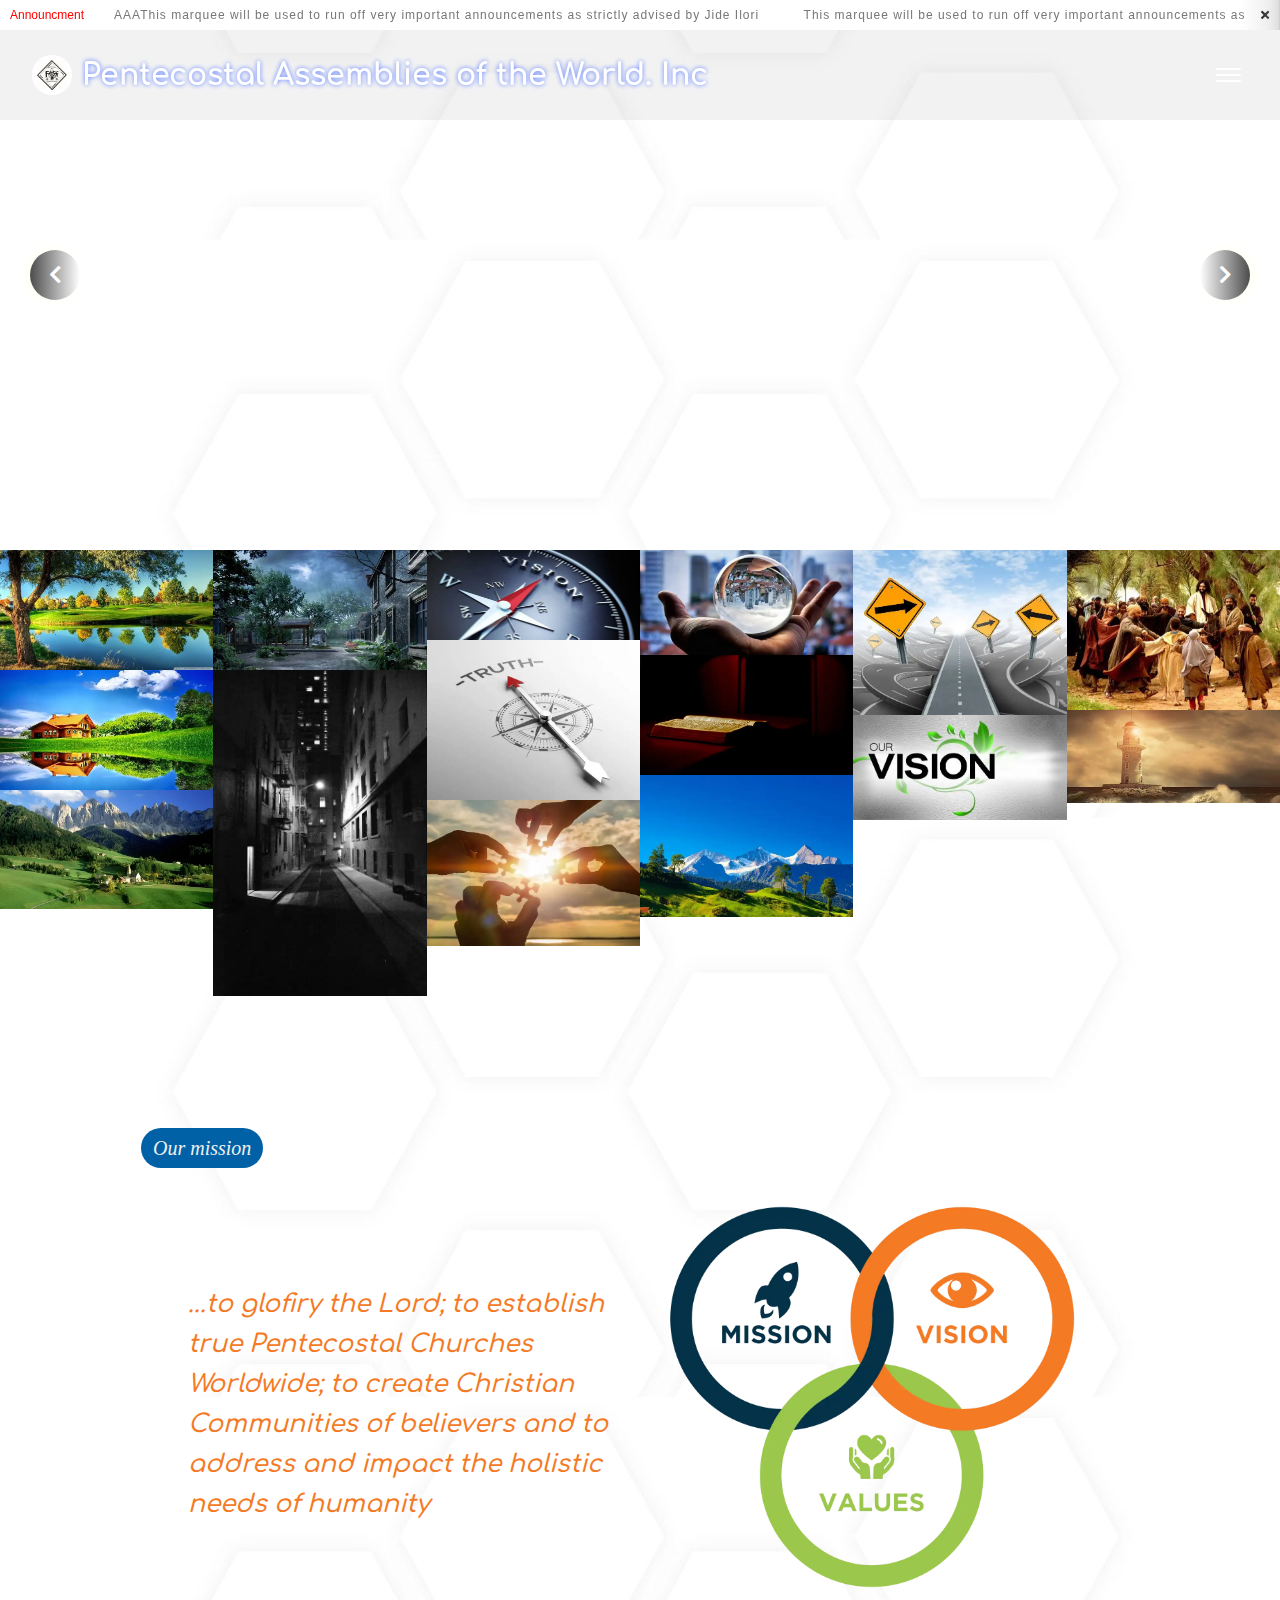
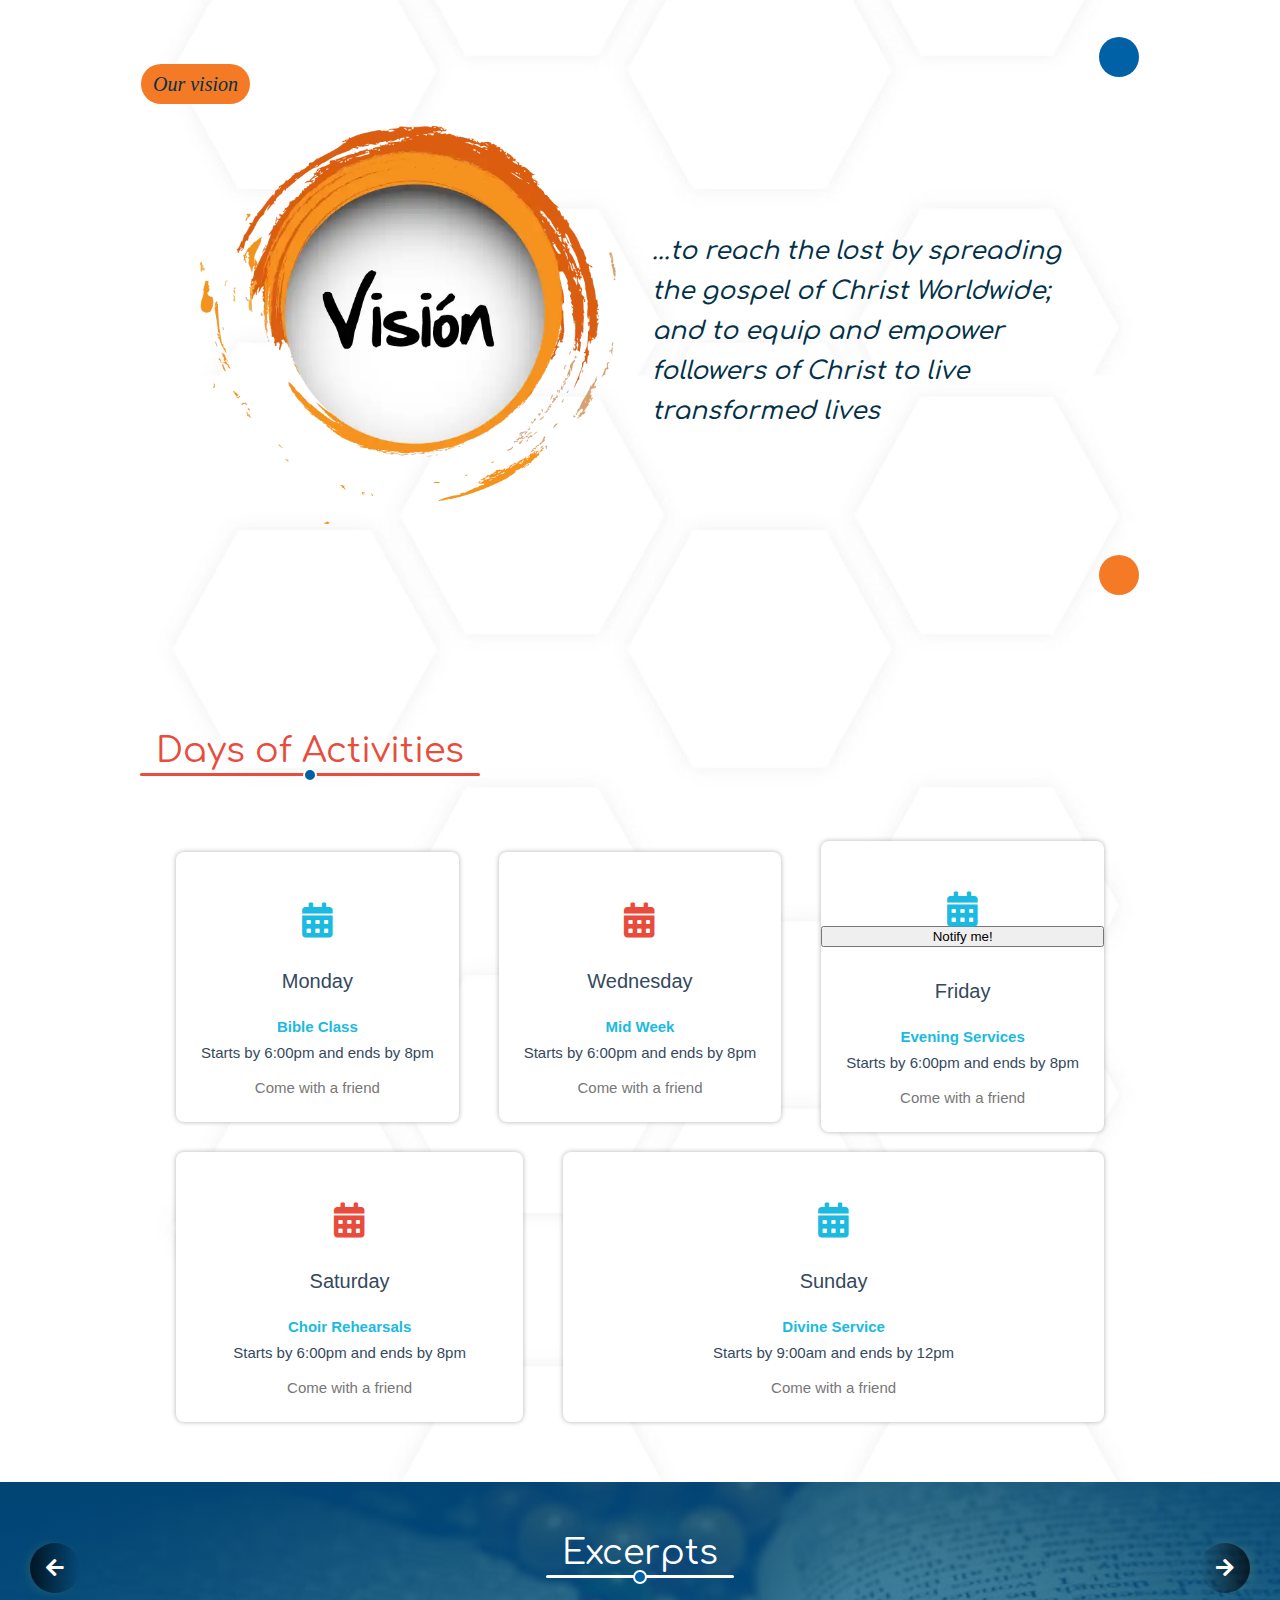
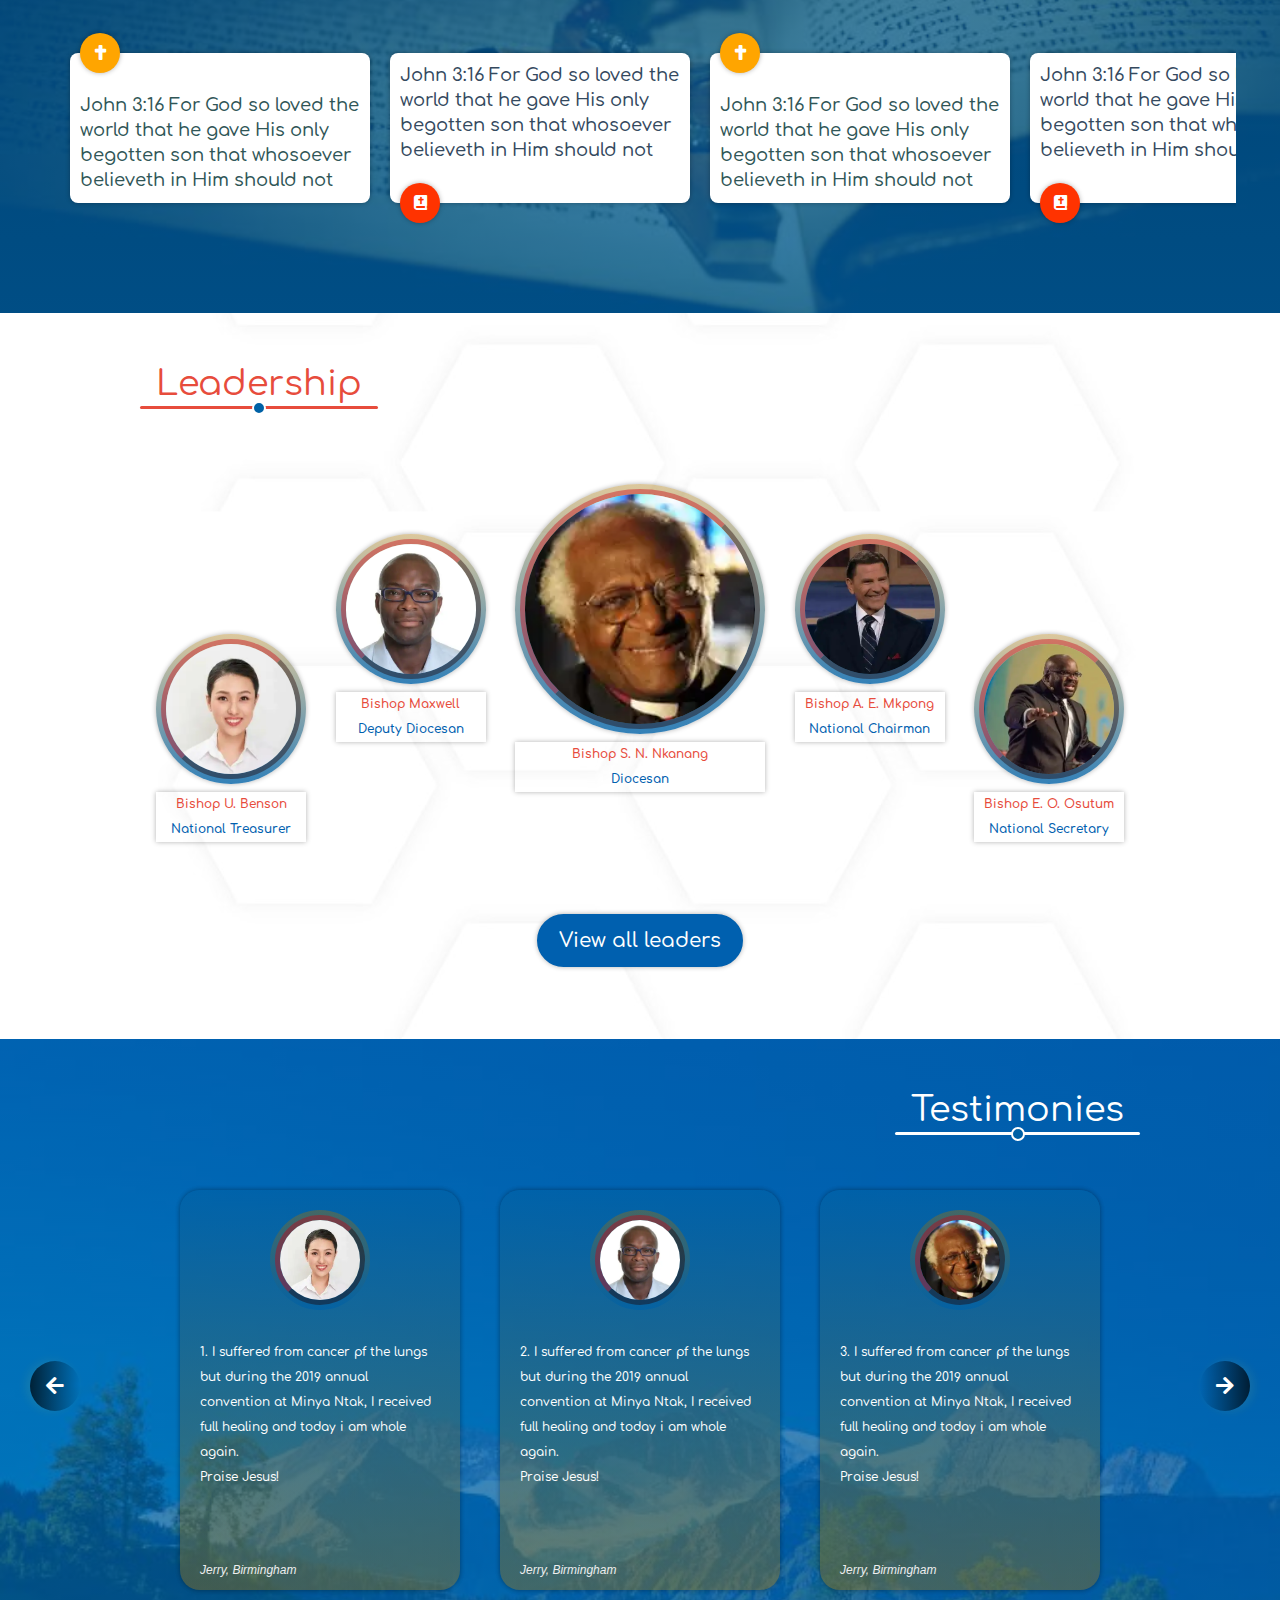
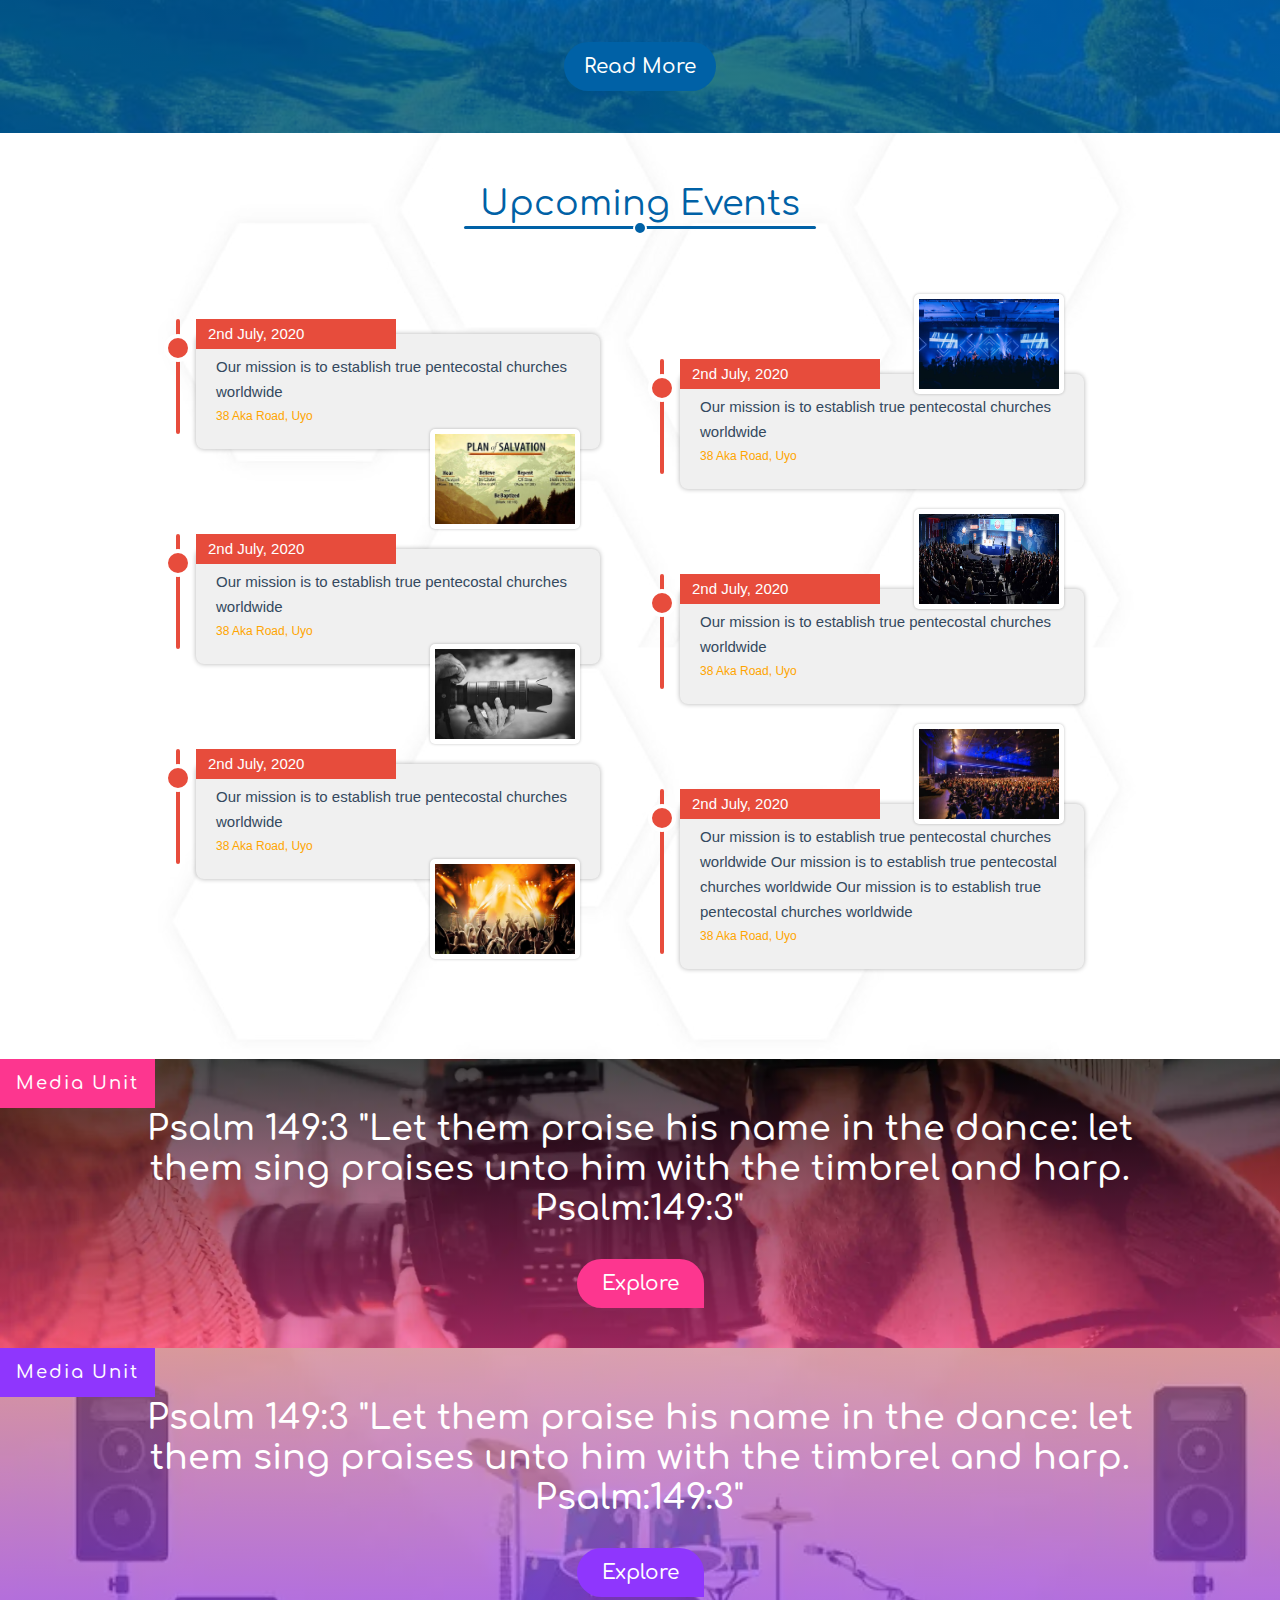
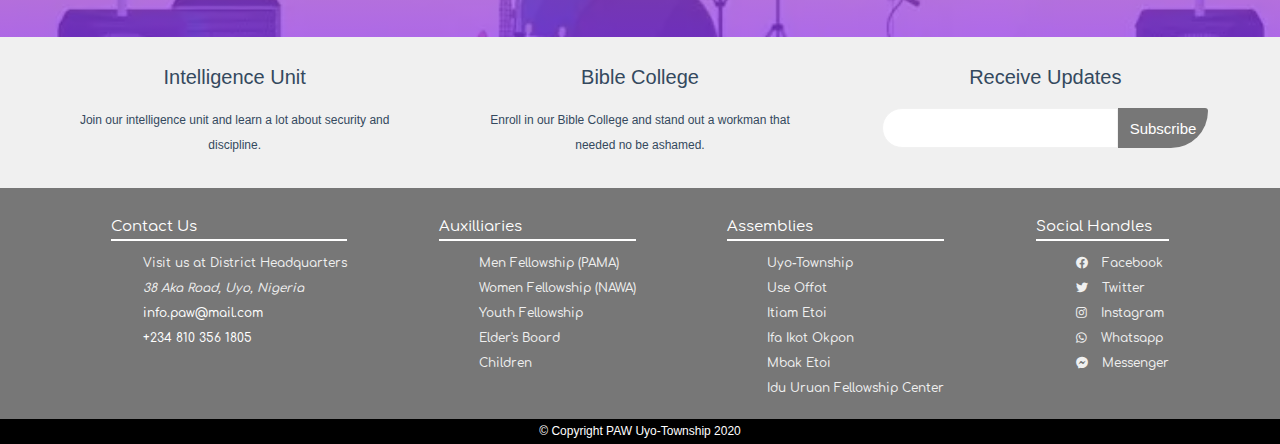
==== index.html @ 6a493ada "Updates" ====
<!Doctype HTML>
<Html Lang="En">
	
	<!--Head Begins-->
	<Head>
		
		<!-- Meta -->
		<meta name="theme-color" content="#fff">
		<meta http-equiv="content-type" content="text/html; charset=UTF-8">
		<meta name="viewport" content="width=device-width, initial-scale=1.0">
		<meta property="og:description" name="description" content="PAW">
		<meta property="og:author" name="author" content="Aston Gemmy O'naire">
		<meta property="og:keywords" name="keywords" content=""/>
		<meta property="og:image" name="image" content="/Images/Thumbnails/Thumbnail.webp"/>
		<title> Home | PAW </title>
		<!-- Meta Ends -->
		
		<!-- Core CSS -->
		<link rel="stylesheet" type="text/css" href="Css/PAW.css">
		<link rel="preload" as="style" type="text/css" href="Css/all.css" onload="this.rel='stylesheet'" crossorigin>
		<link rel="preload" as="style" type="text/css" href="Css/fonts.css" onload="this.rel='stylesheet'" crossorigin>
		<link rel="preload" as="style" type="text/css" href="Css/PAW_responsive.css" onload="this.rel='stylesheet'" crossorigin>
		<link rel="preload" as="style" type="text/css" href="Css/PAW_color.css" onload="this.rel='stylesheet'" crossorigin>
		<link rel="preload" as="style" type="text/css" href="Css/animate.css" onload="this.rel='stylesheet'" crossorigin>
		<link rel="preload" as="style" type="text/css" href="Css/hamburgers.css" onload="this.rel='stylesheet'" crossorigin>
		<!-- Core CSS Ends -->
		
		<!-- Core JS files -->
		<link rel="preload" as="script" type="text/javascript" href="Js/PAW.js">
		<!-- Core JS files Ends -->
		
		<!-- Site Icon -->
		<link rel="shortcut icon" href="Images/Favicon/PAW.webp">
		<!-- Site Icon Ends -->
		
		<!-- Manifest File -->
		<link rel="manifest" href="manifest.json">
		<!-- Manifest File Ends -->
		
		<!-- Apple Touch Icon -->
		<link rel="apple-touch-icon" href="/Images/Thumbnails/Thumbnail.webp">
		<!-- Apple Touch Icon Ends -->
		    
	</Head>
	<!--Head Ends-->
	
	<!-- Body -->
	<body>

		<div id="overlay"></div>

	    <div id="scroll-to-top">
	        <i class="fa fa-arrow-up"></i>
	    </div>
		
		<!--News Slide Ends-->
		<div class="marquee">
			<div class="marquee-header">Announcment</div>
			<div class="marquee-content" id="marqee">
				<p>
					<span>AAAThis marquee will be used to run off very important announcements as strictly advised by Jide Ilori</span>
					<span>This marquee will be used to run off very important announcements as strictly advised by Jide Ilori</span>
					<span>marquee will be used to run off very important announcements as strictly advised by Jide IloriQQQ</span>
				</p>
			</div>
			<div class="marquee-close-btn"><i class="fa fa-times"></i></div>
		</div>
		
		<div class="header" id="header">
		
			<div class="header-brand" id="header-brand">
				
				<div class="brand-logo">
					<img src="Images/Logo/PAW.webp" class="" width="100%" height="" alt="Brand Logo">
				</div>
				
				<div class="brand-name" id="brand-name">
					Pentecostal Assemblies of the World. Inc					
				</div>
				
				<div class="hamburger-menu">
					<button class="hamburger hamburger--emphatic" aria-label="Hamburger Button" type="button">
						<span class="hamburger-box">
						  <span class="hamburger-inner"></span>
						</span>
					</button> 
				</div>			
				
			</div>

			<div class="slide-menu" id="slide-menu">
				<a href="admin_portal.html">Login</a>
				<a href="about.html">About</a>
				<a href="contact.html">Contact</a>
				<a href="donate.html">Donate</a>
				<a href="support.html">Support</a>
				<a href="feedback.html">Feedback</a>
				<a href="auxilliaries.html">Auxilliaries</a>
			</div>
			
		</div>
		
		<div class="main">
		
			<div id="slide-cover">
				
				<div id="slideshow-container"></div>
				
				<!--Dots Begins-->
				<div id="slide-item-cover" class="slide-item-cover text-align-center"></div>
				<!--Dots Ends-->
				
				<div id="slide-item-navigator-left">
					<i class="fa fa-chevron-left"></i>
				</div>
				
				<div id="slide-item-navigator-right">
					<i class="fa fa-chevron-right"></i>
				</div>
				
			</div>
			
			<div class="photo-gallery">
				<img src="Images/Gallery/Gallery 1.webp" width="100%" height="100%" alt="gallery 1">
				<img src="Images/Gallery/Gallery 2.webp" width="100%" height="100%" alt="gallery 2">
				<img src="Images/Gallery/Gallery 3.webp" width="100%" height="100%" alt="gallery 3">
				<img src="Images/Gallery/Gallery 4.webp" width="100%" height="100%" alt="gallery 4">
				<img src="Images/Gallery/Gallery 5.webp" width="100%" height="100%" alt="gallery 5">
				<img src="Images/Gallery/Gallery 6.webp" width="100%" height="100%" alt="gallery 6">
				<img src="Images/Gallery/Gallery 7.webp" width="100%" height="100%" alt="gallery 7">
				<img src="Images/Gallery/Gallery 8.webp" width="100%" height="100%" alt="gallery 8">
				<img src="Images/Gallery/Gallery 9.webp" width="100%" height="100%" alt="gallery 9">
				<img src="Images/Gallery/Gallery 10.webp" width="100%" height="100%" alt="gallery 10">
				<img src="Images/Gallery/Gallery 11.webp" width="100%" height="100%" alt="gallery 11">
				<img src="Images/Gallery/Gallery 12.webp" width="100%" height="100%" alt="gallery 12">
				<img src="Images/Gallery/Gallery 13.webp" width="100%" height="100%" alt="gallery 13">
				<img src="Images/Gallery/Gallery 14.webp" width="100%" height="100%" alt="gallery 14">
				<img src="Images/Gallery/Gallery 15.webp" width="100%" height="100%" alt="gallery 15">
			</div>
			
			<div class="mission-vision-statement">
				
				<div class="mission-vision-container">
					<div class="mission-statement">
						<div class="">
							...to glofiry the Lord; to establish true Pentecostal Churches Worldwide; to create
							Christian Communities of believers and to address and impact the holistic needs of humanity
						</div>
						<div class="">
							<img src="Images/Assets/Mission & Vision/Mission.webp" class="" width="100%" height="" alt="Mision Statement">
						</div>
					</div>
					<div class="vision-statement">
						<div class="">
							<img src="Images/Assets/Mission & Vision/Vision.webp" class="" width="100%" height="" alt="Vision Statement">
						</div>
						<div class="">
							...to reach the lost by spreading the gospel of Christ Worldwide; and to equip and empower 
							followers of Christ to live transformed lives
						</div>						
					</div>
				</div>
				
			</div>
			
			<div class="days-of-activities">
				
				<div class="main-caption-cover main-caption-left">
					<h1 class="main-caption">
						Days of Activities
					</h1>
				</div>
		
				<div class="days-of-activities-section">
					
					<div class="days-of-activities-container">
						
						<div class="day-and-activity">
							<div class="day-icon">
								<i class="fa fa-calendar-alt"></i>
							</div>							
							<div class="programme">
								<div class="day">Monday</div>
								<div class="programme-title text-bold">
									Bible Class
								</div> 
								<div class="programme-description">
									Starts by 6:00pm and ends by 8pm
								</div> 
								<div class="programme-footnote">
									Come with a friend
								</div>
							</div>
						</div>
										
						<div class="day-and-activity">
							<div class="day-icon">
								<i class="fa fa-calendar-alt"></i>
							</div>							
							<div class="programme">
								<div class="day">Wednesday</div>
								<div class="programme-title text-bold">
									Mid Week
								</div> 
								<div class="programme-description">
									Starts by 6:00pm and ends by 8pm
								</div> 
								<div class="programme-footnote">
									Come with a friend
								</div>
							</div>
						</div>

						<div class="day-and-activity">
							<div class="day-icon">
								<i class="fa fa-calendar-alt"></i>
							</div><button id="notificationTrigger">Notify me!</button>				
							<div class="programme">
								<div class="day">Friday</div>
								<div class="programme-title text-bold">
									Evening Services
								</div> 
								<div class="programme-description">
									Starts by 6:00pm and ends by 8pm
								</div> 
								<div class="programme-footnote">
									Come with a friend
								</div>
							</div>
						</div>
										
						<div class="day-and-activity">
							<div class="day-icon">
								<i class="fa fa-calendar-alt"></i>
							</div>							
							<div class="programme">
								<div class="day">Saturday</div>
								<div class="programme-title text-bold">
									Choir Rehearsals
								</div> 
								<div class="programme-description">
									Starts by 6:00pm and ends by 8pm
								</div> 
								<div class="programme-footnote">
									Come with a friend
								</div>
							</div>
						</div>
										
						<div class="day-and-activity">
							<div class="day-icon">
								<i class="fa fa-calendar-alt"></i>
							</div>							
							<div class="programme">
								<div class="day">Sunday</div>
								<div class="programme-title text-bold">
									Divine Service
								</div> 
								<div class="programme-description">
									Starts by 9:00am and ends by 12pm
								</div> 
								<div class="programme-footnote">
									Come with a friend
								</div>
							</div>
						</div>
												
					</div>
					
				</div>
		
			</div>
			
			<div class="excerpts" id="excerpts">
			
				<div class="main-caption-cover main-caption-center">
					<h1 class="main-caption">
						Excerpts
					</h1>
				</div>
				
				<div id="excerpts-left">
					<i class="fa fa-arrow-left"></i>
				</div>
				
				<div id="excerpts-right">
					<i class="fa fa-arrow-right"></i>
				</div>
				
				<div class="excerpts-slide" id="excerpts-slide">
					
					<div class="each">
						<div class="content">
							John 3:16 For God so loved the world that he gave His only begotten son that
							whosoever believeth in Him should not perish but have everlasting life.John 3:16 For God so loved the world that he gave His only begotten son that
							whosoever believeth in Him should not perish but have everlasting life.John 3:16 For God so loved the world that he gave His only begotten son that
							whosoever believeth in Him should not perish but have everlasting life.John 3:16 For God so loved the world that he gave His only begotten son that
							whosoever believeth in Him should not perish but have everlasting life.
						</div>
					</div>
					
					<div class="each">
						<div class="content">
							John 3:16 For God so loved the world that he gave His only begotten son that
							whosoever believeth in Him should not perish but have everlasting life.John 3:16 For God so loved the world that he gave His only begotten son that
							whosoever believeth in Him should not perish but have everlasting life.John 3:16 For God so loved the world that he gave His only begotten son that
							whosoever believeth in Him should not perish but have everlasting life.John 3:16 For God so loved the world that he gave His only begotten son that
							whosoever believeth in Him should not perish but have everlasting life.
						</div>
					</div>
					
					<div class="each">
						<div class="content">
							John 3:16 For God so loved the world that he gave His only begotten son that
							whosoever believeth in Him should not perish but have everlasting life.John 3:16 For God so loved the world that he gave His only begotten son that
							whosoever believeth in Him should not perish but have everlasting life.John 3:16 For God so loved the world that he gave His only begotten son that
							whosoever believeth in Him should not perish but have everlasting life.John 3:16 For God so loved the world that he gave His only begotten son that
							whosoever believeth in Him should not perish but have everlasting life.
						</div>
					</div>
					
					<div class="each">
						<div class="content">
							John 3:16 For God so loved the world that he gave His only begotten son that
							whosoever believeth in Him should not perish but have everlasting life.John 3:16 For God so loved the world that he gave His only begotten son that
							whosoever believeth in Him should not perish but have everlasting life.John 3:16 For God so loved the world that he gave His only begotten son that
							whosoever believeth in Him should not perish but have everlasting life.John 3:16 For God so loved the world that he gave His only begotten son that
							whosoever believeth in Him should not perish but have everlasting life.
						</div>
					</div>
					
					<div class="each">
						<div class="content">
							John 3:16 For God so loved the world that he gave His only begotten son that
							whosoever believeth in Him should not perish but have everlasting life.John 3:16 For God so loved the world that he gave His only begotten son that
							whosoever believeth in Him should not perish but have everlasting life.John 3:16 For God so loved the world that he gave His only begotten son that
							whosoever believeth in Him should not perish but have everlasting life.John 3:16 For God so loved the world that he gave His only begotten son that
							whosoever believeth in Him should not perish but have everlasting life.
						</div>
					</div>
					
					<div class="each">
						<div class="content">
							John 3:16 For God so loved the world that he gave His only begotten son that
							whosoever believeth in Him should not perish but have everlasting life.John 3:16 For God so loved the world that he gave His only begotten son that
							whosoever believeth in Him should not perish but have everlasting life.John 3:16 For God so loved the world that he gave His only begotten son that
							whosoever believeth in Him should not perish but have everlasting life.John 3:16 For God so loved the world that he gave His only begotten son that
							whosoever believeth in Him should not perish but have everlasting life.
						</div>
					</div>
					
					<div class="each">
						<div class="content">
							John 3:16 For God so loved the world that he gave His only begotten son that
							whosoever believeth in Him should not perish but have everlasting life.John 3:16 For God so loved the world that he gave His only begotten son that
							whosoever believeth in Him should not perish but have everlasting life.John 3:16 For God so loved the world that he gave His only begotten son that
							whosoever believeth in Him should not perish but have everlasting life.John 3:16 For God so loved the world that he gave His only begotten son that
							whosoever believeth in Him should not perish but have everlasting life.
						</div>
					</div>
					
					<div class="each">
						<div class="content">
							John 3:16 For God so loved the world that he gave His only begotten son that
							whosoever believeth in Him should not perish but have everlasting life.John 3:16 For God so loved the world that he gave His only begotten son that
							whosoever believeth in Him should not perish but have everlasting life.John 3:16 For God so loved the world that he gave His only begotten son that
							whosoever believeth in Him should not perish but have everlasting life.John 3:16 For God so loved the world that he gave His only begotten son that
							whosoever believeth in Him should not perish but have everlasting life.
						</div>
					</div>
					
					<div class="each">
						<div class="content">
							John 3:16 For God so loved the world that he gave His only begotten son that
							whosoever believeth in Him should not perish but have everlasting life.John 3:16 For God so loved the world that he gave His only begotten son that
							whosoever believeth in Him should not perish but have everlasting life.John 3:16 For God so loved the world that he gave His only begotten son that
							whosoever believeth in Him should not perish but have everlasting life.John 3:16 For God so loved the world that he gave His only begotten son that
							whosoever believeth in Him should not perish but have everlasting life.
						</div>
					</div>
					
					
				</div>
				
			</div>
			
			<div class="leadership">
				
				<div class="main-caption-cover main-caption-left">
					<h1 class="main-caption">
						Leadership
					</h1>
				</div>
				
				<div class="leadership-container">
					
					<div class="leader">
						<div class="leader-image">
							<img src="Images/Leaders/Leader 1.webp" width="100%" height="" alt="Bishop Benson">
						</div>
						<div class="leader-name-tag">
							Bishop U. Benson
							<div class="leader-name-office">
								National Treasurer
							</div>
						</div>
					</div>
					<div class="leader">
						<div class="leader-image">
							<img src="Images/Leaders/Leader 2.webp" width="100%" height="" alt="Bishop Maxwell">
						</div>
						<div class="leader-name-tag">
							Bishop Maxwell 
							<div class="leader-name-office">
								Deputy Diocesan
							</div>
						</div>
					</div>
					<div class="leader">
						<div class="leader-image">
							<img src="Images/Leaders/Leader 3.webp" width="100%" height="" alt="Bisohp Nkanang">
						</div>
						<div class="leader-name-tag">
							Bishop S. N. Nkanang
							<div class="leader-name-office">
								Diocesan
							</div>
						</div>
					</div>
					<div class="leader">
						<div class="leader-image">
							<img src="Images/Leaders/Leader 4.webp" width="100%" height="" alt="Bishop Mkpong">
						</div>
						<div class="leader-name-tag">
							Bishop A. E. Mkpong
							<div class="leader-name-office">
								National Chairman
							</div>
						</div>
					</div>
					<div class="leader">
						<div class="leader-image">
							<img src="Images/Leaders/Leader 5.webp" width="100%" height="" alt="Bishop Osutum">
						</div>
						<div class="leader-name-tag">
							Bishop E. O. Osutum
							<div class="leader-name-office">
								National Secretary
							</div>
						</div>
					</div>
					
				</div>
				
				<div class="leadership-footer">
					<a href="#" class="all-leaders">View all leaders</a>
				</div>
							
			</div>
			
			<div class="testimonies" id="testimonies">
				
				<div class="main-caption-cover main-caption-right">
					<h1 class="main-caption">
						Testimonies
					</h1>
				</div>
				
				<div id="testimonies-left">
					<i class="fa fa-arrow-left"></i>
				</div>
				
				<div id="testimonies-right">
					<i class="fa fa-arrow-right"></i>
				</div>
				
				<div class="testimonies-cover" id="testimonies-cover">
					
					<div class="testimonies-container" id="testimonies-container">
						
						<div class="testimonies-image">
							<img src="Images/Leaders/Leader 1.webp" class="" width="100%" height="" alt="testimony 1">
						</div>
						
						<div class="testimonies-content">
							1. I suffered from cancer pf the lungs but during the 2019 annual 
							convention at Minya Ntak, I received full healing and today i am whole again.<br/>
							Praise Jesus!
						</div>
						
						<div class="testimonies-testifier">
							Jerry, Birmingham
						</div>
						
					</div>
					<div class="testimonies-container" id="testimonies-container">
						
						<div class="testimonies-image">
							<img src="Images/Leaders/Leader 2.webp" class="" width="100%" height="" alt="testimony 2">
						</div>
						
						<div class="testimonies-content">
							2. I suffered from cancer pf the lungs but during the 2019 annual 
							convention at Minya Ntak, I received full healing and today i am whole again.<br/>
							Praise Jesus!
						</div>
						
						<div class="testimonies-testifier">
							Jerry, Birmingham
						</div>
						
					</div>
					<div class="testimonies-container" id="testimonies-container">
						
						<div class="testimonies-image">
							<img src="Images/Leaders/Leader 3.webp" class="" width="100%" height="" alt="testimony 3">
						</div>
						
						<div class="testimonies-content">
							3. I suffered from cancer pf the lungs but during the 2019 annual 
							convention at Minya Ntak, I received full healing and today i am whole again.<br/>
							Praise Jesus!
						</div>
						
						<div class="testimonies-testifier">
							Jerry, Birmingham
						</div>
						
					</div>
					<div class="testimonies-container" id="testimonies-container">
						
						<div class="testimonies-image">
							<img src="Images/Leaders/Leader 4.webp" class="" width="100%" height="" alt="testimony 4">
						</div>
						
						<div class="testimonies-content">
							4. I suffered from cancer pf the lungs but during the 2019 annual 
							convention at Minya Ntak, I received full healing and today i am whole again.<br/>
							Praise Jesus!
						</div>
						
						<div class="testimonies-testifier">
							Jerry, Birmingham
						</div>
						
					</div>
					<div class="testimonies-container" id="testimonies-container">
						
						<div class="testimonies-image">
							<img src="Images/Leaders/Leader 5.webp" class="" width="100%" height="" alt="testimony 5">
						</div>
						
						<div class="testimonies-content">
							5. I suffered from cancer pf the lungs but during the 2019 annual 
							convention at Minya Ntak, I received full healing and today i am whole again.<br/>
							Praise Jesus!
						</div>
						
						<div class="testimonies-testifier">
							Jerry, Birmingham
						</div>
						
					</div>
					
				</div>
				
				<div class="testimonies-footer">
					<a href="#" class="read-more-btn">Read More</a>
				</div>
				
			</div>
			
			<div class="event">
				
				<div class="main-caption-cover main-caption-center">
					<h1 class="main-caption">
						Upcoming Events
					</h1>
				</div>
				
				<div class="upcoming-event">
					
					<div class="event-item">
						<div class="event-image">
							<img src="Images/Assets/Events/Event 1.jpeg" width="100%" alt="event image 1">
						</div>
						<div class="event-date">2nd July, 2020</div>
						Our mission is to establish true pentecostal churches worldwide
						<div class="event-venue">38 Aka Road, Uyo</div>
					</div>
					
					<div class="event-item">
						<div class="event-image">
							<img src="Images/Assets/Events/Event 2.jpeg" width="100%" alt="event image 2">
						</div>
						<div class="event-date">2nd July, 2020</div>
						Our mission is to establish true pentecostal churches worldwide
						<div class="event-venue">38 Aka Road, Uyo</div>
					</div>
					
					<div class="event-item">
						<div class="event-image">
							<img src="Images/Assets/Events/Event 3.jpeg" width="100%" alt="event image 3">
						</div>
						<div class="event-date">2nd July, 2020</div>
						Our mission is to establish true pentecostal churches worldwide
						<div class="event-venue">38 Aka Road, Uyo</div>
					</div>
					
					<div class="event-item">
						<div class="event-image">
							<img src="Images/Assets/Events/Event 4.jpeg" width="100%" alt="event image 4">
						</div>
						<div class="event-date">2nd July, 2020</div>
						Our mission is to establish true pentecostal churches worldwide
						<div class="event-venue">38 Aka Road, Uyo</div>
					</div>
					
					<div class="event-item">
						<div class="event-image">
							<img src="Images/Assets/Events/Event 5.jpeg" width="100%" alt="event image 5">
						</div>
						<div class="event-date">2nd July, 2020</div>
						Our mission is to establish true pentecostal churches worldwide
						<div class="event-venue">38 Aka Road, Uyo</div>
					</div>
					
					<div class="event-item">
						<div class="event-image">
							<img src="Images/Assets/Events/Event 6.jpeg" width="100%" alt="event image 6">
						</div>
						<div class="event-date">2nd July, 2020</div>
						Our mission is to establish true pentecostal churches worldwide
						Our mission is to establish true pentecostal churches worldwide
						Our mission is to establish true pentecostal churches worldwide
						<div class="event-venue">38 Aka Road, Uyo</div>
					</div>
					
				</div>
			
			</div>
			
			<div class="media">
				
				<div class="photography">
					<div class="media-intro">Psalm 149:3 "Let them praise his name in the dance: let them sing praises unto him with the timbrel and harp.
						Psalm:149:3"
					</div>
					<a href="#" class="media-btn">Explore</a>
				</div>

				<div class="sound">
					<div class="media-intro">Psalm 149:3 "Let them praise his name in the dance: let them sing praises unto him with the timbrel and harp.
						Psalm:149:3"
					</div>
					<a href="#" class="media-btn">Explore</a>
				</div>
			
			</div>
			
			
		</div>
		
		<div class="footer">
			
			<div class="footer-top-section">

				<div class="top-section-grid">
					<h3 class="top-section-header">Intelligence Unit</h3>
					<div class="top-section-content">
						Join our intelligence unit and learn a lot about security and discipline.
					</div>	
				</div>
				<div class="top-section-grid">
					<h3 class="top-section-header">Bible College</h3>
					<div class="top-section-content">
						Enroll in our Bible College and stand out a workman that needed no be ashamed.
					</div>	
				</div>
				<div class="top-section-grid">
                                        <form method="POST" name="newsletter-form" data-netlify="true">
					<label for="newsletter-input-email" class="top-section-header">Receive Updates</label>
					<div class="top-section-content">
						<input type="email" name="newsletter-email" class="newsletter-input" id="newsletter-input-email">
						<button type="submit" name="newsletter-submit-email" class="newsletter-button">Subscribe</button>
					</div>
                                        </form>
				</div>

			</div>
			
			<div class="footer-section-one">
				
				<div class="footer-container">
					<h3 class="main-caption-footer">Contact Us</h3>
					<aside class="contact">
						Visit us at District Headquarters
						<address>
						38 Aka Road, Uyo, Nigeria
						</address>
						<a href="mailto:info.paw@mail.com">info.paw@mail.com</a>
						<br/>
						<a href="tel:+2348103561805">+234 810 356 1805</a>
					</aside>	
				</div>
				
				<div class="footer-container">
					<h3 class="main-caption-footer">Auxilliaries</h3>							
					<ol class="auxilliary">
						<li class="">Men Fellowship (PAMA)</li>
						<li class="">Women Fellowship (NAWA)</li>
						<li class="">Youth Fellowship</li>
						<li class="">Elder's Board</li>
						<li class="">Children</li>
					</ol>
				</div>
				
				<div class="footer-container">
					<h3 class="main-caption-footer">Assemblies</h3>							
					<ol class="auxilliary">
						<li class="">Uyo-Township</li>
						<li class="">Use Offot</li>
						<li class="">Itiam Etoi</li>
						<li class="">Ifa Ikot Okpon</li>
						<li class="">Mbak Etoi</li>
						<li class="">Idu Uruan Fellowship Center</li>
					</ol>
				</div>
				
				<div class="footer-container">
					<h3 class="main-caption-footer">Social Handles</h3>							
					<ol class="auxilliary">
						<li class=""> <i class="fab fa-facebook"></i> Facebook</li>
						<li class=""> <i class="fab fa-twitter"></i> Twitter</li>
						<li class=""> <i class="fab fa-instagram"></i> Instagram</li>
						<li class=""> <i class="fab fa-whatsapp"></i> Whatsapp</li>
						<li class=""> <i class="fab fa-facebook-messenger"></i> Messenger</li>
					</ol>
				</div>				
				
			</div>
			
			<div class="copyright">© Copyright PAW Uyo-Township 2020</div>
			
		</div>
		
	</body>
	<!-- Body Ends -->
	
	<!-- Scripts -->
        <script type="text/javascript">
			const preload_files = document.querySelectorAll("link");			
			preload_files.forEach(file => {
				let mime_type = file.type || file.getAttribute("type");
				if (mime_type !== null) {
					if (mime_type.includes("javascript")) {
						let script_element = document.createElement('script');
						script_element.src = `${file.href}`;
						document.body.appendChild(script_element);
					}
				}
			});

			window.addEventListener('load', function () {
				
				const registerServiceWorker = () => {
					if('serviceWorker' in navigator) {
						navigator.serviceWorker
						.register('/service-worker.js')
						.then(function(registration) {
							console.log("Service Worker Registered");
							return registration;
						})
					}
				}

				registerServiceWorker();

				const notificationButton = document.getElementById('notificationTrigger');
				const title = 'Push Codelab';
				const options = {
					body: 'Yay it works.',
					icon: '/Images/PAW.png',
					badge: '/Images/PAW.png'
				};

				if (window.Notification && Notification.permission !== "granted") {
					Notification.requestPermission(function (status) {
						if (Notification.permission !== status) {
							Notification.permission = status;
						}
					});
				}

				notificationButton.addEventListener('click', function () {

					const swRegistration = await registerServiceWorker();
					if (window.Notification && Notification.permission === "granted") {
						swRegistration.showNotification(title, options);
					} else if (window.Notification && Notification.permission !== "denied") {
						Notification.requestPermission(function (status) {
							if (status === "granted") {
								swRegistration.showNotification(title, options);
							} else {
								alert("Hi for chrome!");
							}
						});
					} else {
						alert("Hi for normal!");
					}

				});

			});

		</script>
	<!-- Scripts end -->
	
</html>
---- Css/PAW.css ----
/* O'naire Corporation.CSS 4.10 April 2018 by Aston Gemmy */
    /* Main Document */
    
	body, html {
		padding: 0px;
		margin: 0px;
		-webkit-font-smoothing: antialiased;
        -moz-osx-font-smoothing: grayscale;
		color:#34495e;
		font-size:12px;
		font-style: normal;
		font-weight:500;
		font-variant: normal;
		line-height: 25px;
		background-color:#FFFFFF;
		background:url('../Images/Background/Polygon pattern.jpg');
		font-family: "Open Sans", "Helvetica Neue", Helvetica, Arial, sans-serif;
        background-attachment: normal;
		background-position: center;
        background-size: 100%;
		width:100%;
	}

	h1,h2,h3,h4,h5,label {font-weight: normal;padding:0;margin:0;cursor: pointer;}
	
	* {
		box-sizing: border-box;
		-webkit-box-sizing:border-box;
		outline: none;
		text-shadow: none;
		text-rendering: auto;
	}
	
	a {
		text-decoration:none;
		color:rgb(0, 21, 46);
		cursor:pointer;
	}

	#overlay {
		position:fixed;
		left:0;
		right:0;
		top:0;
		bottom:0;
		width:100%;
		height:100vh;
		background: rgba(0, 0, 0, 0.9);
		display:none;
		z-index:2;
		overscroll-behavior: contain;
		-webkit-overflow-scrolling: contain;
		overflow: hidden;
	}
    
    #scroll-to-top {
        position:fixed;
        display:none;
        right:20px;
        bottom:30px;
        width:50px;
        height:50px;
        line-height:55px;
        text-align:center;
        border-radius:100px;
        z-index:1;
        background-color:#0061A6;
    }
    
    #scroll-to-top i {
        font-size:20px;
        color:#FFFFFF;
    }
	
	.marquee {
		z-index:2;
		position:fixed;
		top:0;
		left:0;
		width:100%;
		height:30px;
		display:flex;
		align-items:center;
		background-color:#fff;
		color:#777;
		white-space: nowrap;
	}

	.marquee:after, .marquee::before {
		z-index:2;
		position: absolute;
		top:0;
		width:50px;
		height:30px;
		content:"";
	}

	/* .marquee:before {
		left:0;
		background:linear-gradient(to right, #ccc, 10%, transparent 80%);
	} */
	
	.marquee:after {
		right:0;
		background:linear-gradient(to left, #ccc, 10%, transparent 80%);
	}
	
	.marquee-header {
		display:flex;
		align-items:center;
		width:auto;
		height:100%;
		padding:0px 10px;
		color:red;
		background-color:#fff;
		z-index:1;
	}

	.marquee-content {
		width:100%;
		display:flex;
		position:relative;
		letter-spacing: 1px;
	}

	.marquee-content > * {
		white-space: nowrap;
	}

	.marquee-content > * * {
		margin:auto 20px;
	}

	.marquee-close-btn {
		display:flex;
		align-items:center;
		justify-content:space-evenly;
		width:30px;
		position:absolute;
		right:0px;
		top:auto;
		height:100%;
		text-align:center;
		color:#000;
		background-color:#fff;
		cursor:pointer;
	}  
  
	.header {
		position:fixed;
		z-index:2;
		top:30px;
		left:0;
		margin:0;
		width:100%;
		padding:20px;
		background-color:rgba(0,0,0,0.05);
		/*transition:0.3s;*/
	}
	
	.header-on-scroll {
		padding:2px;
                background-color:rgba(255,255,255,1);
		-webkit-box-shadow: 0px 5px 5px 0px rgba(0, 0, 0, 0.7);
-moz-box-shadow:    0px 5px 5px 0px rgba(0, 0, 0, 0.7);
box-shadow:         0px 5px 5px 0px rgba(0, 0, 0, 0.7);
	}
	
	.header-brand {
		display:flex;
		width:100%;
		margin:0px auto;
		align-items:start;
		/*transition:.3s;*/
		text-align:center;
		padding:5px 12px;
	}
	
	.brand-logo {
		height:40px;
		width:40px;
		text-align:center;
		/*transition: all .3s;*/
		border-radius:200px;
		padding: 5px;
		overflow: hidden;
		background: white;
	}
	
	.hamburger-menu {
		height:40px;
		width:40px;
		text-align:center;
		transition: all .3s;
		overflow: hidden;
	}
	
	.brand-logo img {
		height:100%;
	}
	
	.brand-name {
		display:flex;
		align-items:center;
		width:calc(100% - 80px);
		color:#FFFFFF;
		font-family:"Comfortaa", "Helvetica Neue", Helvetica, Arial, sans-serif;
		position:relative;
		font-weight:bold;
		font-size:2.5rem;
		height:40px;
		text-align:left;
		padding:0px 10px;
		/*transition:0.3s;*/
		text-shadow:0px 0px 5px #5476FF;
	}
	
	.brand-name-on-scroll {
		color:#394263;
		font-size:1rem;
		text-shadow:0px 0px 0px #5476FF;
	}
    
	.brand-subtitle {
		width:100%;
		height:auto;
		font-size:18px;
		position:relative;
	}
	
	.brand-motto {
		width:100%;
		font-size:15px;
		position:relative;
	}
	
	.brand-motto span {
		font-weight:bold;
	}

	.slide-menu {
		width:100%;
		overflow-x: hidden;
		overflow-y: overlay;
		color:white;
		/*transform:translateY(-100vh);*/
		z-index: 0;
		height:0;
		position:relative;
		overscroll-behavior: contain;
		-webkit-overflow-scrolling: contain;
		left:0;
		right:0;
		top:auto;
		/*margin-top: 10px;*/
		padding:0px 32px;
		will-change:height;
		/*transition:0.1s;*/
	}

        .slide-menu-on-scroll {background-color:white;}

	.is-active-menu {
		height:70vh;
		/*transform: translateY(0);*/
	}

        .is-inactive-menu {
		height:0;
		/*transform: translateY(-100vh);*/
	}

	.slide-menu a {text-align:center;background-color:#e74c3c;border-radius:8px;transition: all .3s 0.25s cubic-bezier(0,1,.3,1);color:white;font-size:18px;margin:10px 10px;padding:8px 12px;display:inline-block;transform:scale(0.8);}
	.slide-menu a:hover {background-color:rgb(53, 23, 23);transform:scale(0.9);}
	
	/* Slideshow container */
	#slide-cover {
		width:100%;
		height:550px;
		margin:0;
		padding:0px;
		position:relative;
	}

	#slideshow-container {
		width:100%;
		position: relative;
		margin:0 auto;
		height:100%;
		padding:0px;
		display:flex;
		flex-wrap:nowrap;
		overflow-x:auto;
		overflow-y:hidden;
		scroll-snap-type: x mandatory;
	}

	.slides {
		min-width:100%;
		height:100%;
		scroll-snap-align:start;
	}
	
	.slides img {
		width:100%;
		height:100%;
		filter:brightness(50%);
	}

	/* Caption text */
	.slide-text {
		color:white;
		letter-spacing:1px;
		word-wrap:wrap;
		vertical-align:middle!important;
		height:100%;
		width:100%;
		text-align: center;
		font-weight:bold;
		background-color:rgba(0,0,0,0.7);
	}
	
	.slide-title-positioning {
		top:40%;
		width:100%;
		position:absolute;
	}
	
	.slide-font-title {
		transform:translateY(-2.5em) rotateZ(-5deg);
		opacity:0;
		font-size: 4.25rem;
		font-family:'Comfortaa', sans-serif;
		will-change:transform, opacity;
		transition:transform 2s 0.25s cubic-bezier(0,1,.3,1),
			opacity .3s 0.25s ease-out;
	}
	
	.slide-font-subtitle {
		font-size: 1.5rem;
		font-family:'Comfortaa', sans-serif;
		margin:0px auto;
		width:70%;
		line-height:30px;
		transform:translateY(2.5em);
		opacity:0;
		will-change:transform, opacity;
		transition:transform 2s 0.25s cubic-bezier(0,1,.3,1),
			opacity .3s 0.25s ease-out
		;
	}
	
	.is-visible {
		transform:translateZ(-2px);
		opacity:1;
	}
	
	/* Number text (1/3 etc) */
	.slide-number-text {
		color: white;
		font-size: 15px;
		padding: 8px 12px;
		position: absolute;
		top: 0;		
		background-color:rgba(0,0,0,0.7);
	}

	.slides:hover .slide-number-text, .slides:hover .slide-text {
		pointer-events: none;
	}

	/* The dots/bullets/indicators */
	.slide-item-cover {
		position:absolute;
		left:0;
		bottom:20px;
		width:100%;
		margin:0px auto;
		text-align:center;
	}

	#slide-item-navigator-left, #slide-item-navigator-right {
		position:absolute;
		top:50%;
		border-radius:100px;
		font-size:20px;
		transform:translateY(-50%);
		width:50px;
		color:#FFFFFF;
		cursor:pointer;
		height:50px;
		line-height:50px;
		text-align:center;
	}
	
	#slide-item-navigator-left {
		left:30px;
		background:linear-gradient(to right, rgba(0,0,0,0.7), transparent);
		box-shadow:-4px 0 10px rgba(255, 255, 68, 0.08);
	}
	
	#slide-item-navigator-right {
		right:30px;
		background:linear-gradient(to left, rgba(0,0,0,0.7), transparent);		
		box-shadow:4px 0 10px rgba(255, 255, 68, 0.08);
	}

	.slide-item-selector {
		height:10px;
		width:10px;
		color:white;
		padding:0px;
		margin:0px 2px;
		border:2px solid rgb(255, 255, 255);
		background-color:transparent;
		border-radius:50% ;
		display: inline-block;
		transition: background-color 0.6s ease;
	}

	.slide-item-selector-active {
		background-color:rgb(255, 255, 255);
	}

	.responsiveImage {
		width:100%;
		height:100%;
	}
	
	.photo-gallery {
		line-height:0;
		-webkit-column-count:6;
		-webkit-column-gap:0px;
		-moz-column-count:6;
		-moz-column-gap:0px;
		column-count:6;
		column-gap:0px;
		padding:0px 0px 50px 0px;
	}
	
	.photo-gallery img {
		width:100%!important;
		height:auto!important;
	}
	
	.mission-vision-statement {
		background-attachment: normal;
		background-position: center;
        background-size: 100%;
		width:100%;
		position:relative;
		margin:0px auto;
	}
	
	.mission-vision-container {
		width:1000px;
		position:relative;
		padding:80px 16px;
		height:auto;
		margin:0px auto;
	}
	
	.mission-statement {
		display:flex;
		justify-content:space-evenly;
		align-items: center;
		border-radius:8px;
		border:0px solid #1BBAE1;
		position:relative;
		margin:20px 0px;
		height:auto;
		font-size:25px;
		line-height:40px;
		font-style:italic;
		font-family:"Comfortaa",sans-serif;
		padding:20px 20px;
		color:#F47A25;
	}
	
	.mission-statement div, .vision-statement div {width:50%;height:100%;padding: 12px; }
	.mission-statement div img, .vision-statement div img {width:100%;height:100%;padding: 12px; }
	
	.vision-statement {
		display:flex;
		justify-content:space-evenly;
		align-items: center;
		padding: 12px; 
		border-radius:8px;
		border:0px solid #1BBAE1;
		position:relative;
		margin:20px 0px;
		font-size:25px;
		height:auto;
		line-height:40px;
		font-style:italic;
		font-family:"Comfortaa",sans-serif;
		padding:20px 20px;
		color:#033148;
	}
	
	.mission-statement:before {
		position:absolute;
		top:-18px;
		left:-15px;
		width:auto;
		height:40px;
		line-height:40px;
		content:'Our mission';
		color:#F0F0F0;
		padding:0px 12px;
		font-size:20px;
		text-align:center;
		font-family:calligraphy;
		background-color:#0061A6;
		border-radius:50px;
	}
	
	.vision-statement:before {
		position:absolute;
		top:-18px;
		left:-15px;
		width:auto;
		height:40px;
		line-height:40px;
		padding:0px 12px;
		content:'Our vision';
		color:#033148;
		font-size:20px;
		text-align:center;
		font-family:calligraphy;
		background-color:#F47A25;
		border-radius:50px;
	}
	
	.mission-statement:after {
		color:#FFFFFF;
		background-color:#0061A6;
	}
	
	.vision-statement:after {
		color:#FFFFFF;
		background-color:#F47A25;
	}
	
	.mission-statement:after, .vision-statement:after {
		position:absolute;
		bottom:-15px;
		right:-15px;
		width:40px;
		height:40px;
		line-height:40px;
		text-align:center;
		content:'';
		font-size:25px;
		font-family:calligraphy;
		border-radius:50px;
	}
	
	.days-of-activities {
		width:100%;
		margin:0px;
		position:relative;
		background-attachment: normal;
		background-position: center;
		background-size: 100%;
		font-size:15px;
	}

	.days-of-activities .main-caption {color:#e74c3c;}	
	.days-of-activities .main-caption:before {background-color:#e74c3c;}
		
	.days-of-activities-section {
		padding:10px 16px 50px 16px;
		margin:0px auto;
		width:1000px;
	}
	
	.days-of-activities-container {
		position:relative;
		display:flex;
		justify-content: space-around;
		align-items: center;
		flex-wrap:wrap;
	}

	.day-and-activity {
		position:relative;
		background-color:#FFFFFF;
		box-shadow:0px 0px 5px rgba(0,0,0,0.3);
		display:flex;
		flex-direction: column;
		margin:10px 20px;
		border-radius:8px;
	}
	
	.day-and-activity:nth-child(1), .day-and-activity:nth-child(2), .day-and-activity:nth-child(3) {width:calc((100% - 120px) / 3);}
	.day-and-activity:nth-child(4) {width:calc(40% - 40px);}
	.day-and-activity:nth-child(5) {width:calc(60% - 40px);}

	.day-icon {
		position: relative;
		display:flex;
		align-items:center;
		justify-content:center;
		padding:50px 5px 0px 5px;
		font-size:35px;
		color:#1BBAE1;
	}
	
	.day-and-activity:nth-child(even) .day-icon {
		color:#e74c3c;
	}
	
	.day {
		width:100%;
		text-align:center;
		font-size:20px;
		line-height:2;
		padding:12px;
	}
	
	.programme {
		display:flex;
		width:100%;
		text-align:center;
		flex-direction:column;
		padding:12px;
		transform:translateY(0);
		transition: all .3s;
	}
	
	.programme:hover {
		background-color:#f0f0f0;
		transform:translateY(4px);
		cursor:pointer;
	}
	
	.programme-title {line-height:1.8;color:#1BBAE1;}
	.programme-footnote {margin:10px auto;color:#777;}
	.text-bold {font-weight:bold;}
	
	.excerpts {
		max-width:100%;
		margin:0px auto;
		position:relative;
		padding:0px 32px 80px 32px;
		background:linear-gradient(rgba(0,97,166,0.7), rgba(0,97,166,0.8)), url("../Images/Assets/Excerpts/Excerpts.jpeg");
		perspective:50px;
        background-attachment: scroll;
		background-position: center;
        background-repeat: no-repeat;
        background-size: 100%;
	}

	.excerpts .main-caption {color:white;}	
	.excerpts .main-caption:before {background-color:white;}
	
	.excerpts-slide {
		display:flex;
		align-items:center;
		height:auto;
		width:98%;
		overflow-x:overlay;
		overflow-y:hidden;
		position:relative;		
		margin:0px auto;
		padding:30px 16px;
		scroll-snap-type:x mandatory;
		-webkit-overflow-scrolling:touch;
	}
	
	#excerpts-left, #excerpts-right {
		position:absolute;
		top:20%;
		border-radius:100px;
		font-size:20px;
		transform:translateY(-50%);
		width:50px;
		color:rgb(255, 255, 255);
		cursor:pointer;
		height:50px;
		line-height:50px;
		text-align:center;
	}
	
	#excerpts-left {
		left:30px;
		background:linear-gradient(to right, rgba(0,0,0,0.7), transparent);
		box-shadow:-4px 0 10px rgba(255, 255, 68, 0.08);
	}
	
	#excerpts-right {
		right:30px;
		background:linear-gradient(to left, rgba(0,0,0,0.7), transparent);
		box-shadow:4px 0 10px rgba(255, 255, 68, 0.08);
	}
	
	.each {
		height:150px;
		min-width:300px;
		position:relative;
		margin:0px 10px;
		font-size:18px;
		border-radius:8px;
		background-color:white;
		box-shadow: 0px 0px 5px rgba(0,0,0,0.3);
		scroll-snap-align:center;
	}
	
	.excerpts .each:nth-child(odd) {padding:40px 10px 0px 10px;color:#305657;}
	.excerpts .each:nth-child(even) {padding:10px 10px 40px 10px;}
	
	.excerpts .each .content {
		display:block;
		text-align:left;
		height:100px;
		width:100%;
		font-family:"Comfortaa",sans-serif;
		white-space:normal;
		overflow:hidden;
		text-overflow:ellipsis;
		position:relative;
	}
	
	.excerpts .each:nth-child(odd):after {
		position:absolute;
		box-shadow: 0px 0px 5px rgba(0,0,0,0.3);
		top:-20px;
		left:10px;
		width:40px;
		height:40px;
		line-height:40px;
		color:white;
		text-align:center;
		font-family:'Font Awesome 5 free';
		text-align:center;
		content:"\f654";
		font-size:15px;
		font-style: normal;
		font-weight: 900;
		border-radius:100px;
		background-color:orange;
	}
	
	.excerpts .each:nth-child(even):after {
		position:absolute;
		box-shadow: 0px 0px 5px rgba(0,0,0,0.3);
		bottom:-20px;
		left:10px;
		width:40px;
		height:40px;
		line-height:40px;
		font-size:15px;
		border-radius:100px;
		color:white;
		font-family:'Font Awesome 5 free';
		text-align:center;
		content:"\f647";
		font-style: normal;
		font-weight: 900;
		background-color:#FF3300;
	}
	
	.leadership {
		width:100%;
		margin:0px auto;
		position:relative;
		padding:0px 0px 30px 0px;
	}

	.leadership .main-caption {color:#e74c3c;}	
	.leadership .main-caption:before {background-color:#e74c3c;}
		
	.leadership-container {
		display:flex;
		flex-wrap: nowrap;
		justify-content: space-between;
		width:1000px;
		margin:0px auto;
		padding:30px 16px;
		position:relative;
	}
	
	.leader {
		width:150px;
		display: flex;
		flex-direction: column;
		text-align:center;
		position:relative;
	}

	.leader:nth-child(3) {width:250px;}
	.leader:nth-child(3) .leader-image {height:250px;}
	
	
	.leadership-container .leader:nth-child(1) {margin-top:150px;}
	.leadership-container .leader:nth-child(2) {margin-top:50px;}
	.leadership-container .leader:nth-child(4) {margin-top:50px;}
	.leadership-container .leader:nth-child(5) {margin-top:150px;}
	
	.leader-image {
		width:100%;
		height:150px;		
		border-radius:200px;
		padding:5px;
		overflow:hidden;
		box-shadow: 0px 0px 5px rgba(0,0,0,0.3);
		background:linear-gradient(to top, rgba(0,97,166,0.8),rgba(166, 113, 0, 0.39));
		transition: transform 0.24s ease-out;
	}

	.leader-image img {
		width:100%;
		height:100%;
		border-radius:200px;
		border:5px outset rgba(117, 0, 10, 0.411);
	}
	
	.leader-name-tag {
		/* background-color:#e74c3c; */
		padding:0px 8px;
		margin:8px auto 0px auto;
		width:100%;
		font-size:12px;
		color:#e74c3c;
		font-weight: 600;
		text-align:center;
		font-family: Comfortaa, Geneva, Tahoma, sans-serif;
		box-shadow: 0px 0px 5px rgba(0,0,0,0.3);
	}
	
	.leader-name-office {
		width:100%;
		color:#0060AF;
		font-size:12px;
		text-align:center;
	}
	
	.leadership-footer {
		width:1000px;
		margin:0px auto;
		text-align:center;
		position:relative;
		padding:32px 32px;
	}
	
	.leadership .all-leaders {
		margin:10px auto;
		display:inline-block;
		padding:12px 20px;
		color:#ffffff;
		border-radius:50px;
		font-family: Comfortaa,sans-serif;
		font-size:20px;
		text-align:center;
		position:relative;
		background-color:#0060AF;
		border:2px solid #0060AF;		
		box-shadow: 0px 0px 5px rgba(0,0,0,0.3);
	}
	
	.testimonies {
		width:100%;
		padding:0px 0px;
		position:relative;
		background:linear-gradient(rgba(0,97,166,0.7), rgba(0,97,166,0.8)), url('../Images/Assets/Testimony/Tesimony.jpeg');
		background-attachment: normal;
		background-position: center;
        background-repeat: no-repeat;
        background-size: 100%;
	}

	.testimonies .main-caption {color:white;}
	.testimonies .main-caption:before {background-color:white;}
	
	.testimonies-footer {
		width:1000px;
		margin:0px auto;
		text-align:center;
		position:relative;
		padding:32px 32px;
	}
	
	.testimonies-cover {
		display:flex;
		width:960px;
		margin:0px auto;
		height:420px;
		overflow-x:auto;
		overflow-y:hidden;
		scroll-snap-type: x mandatory;
		-webkit-overflow-scrolling:touch;
	}
	
	.testimonies-container {
		overflow:hidden;
		height:400px;
		min-width:280px;
		margin:10px 20px;
		border-radius:20px;
		background:linear-gradient(to bottom, rgba(0,97,166,0.7), rgba(166, 113, 0, 0.39));
		box-shadow: 0px 0px 5px rgba(0,0,0,0.2), 0px 0px 5px rgba(0,0,0,0.2);
		scroll-snap-align:center;
	}
	
	#testimonies-left, #testimonies-right {
		position:absolute;
		top:50%;
		border-radius:100px;
		font-size:20px;
		transform:translateY(-50%);
		width:50px;
		color:#FFFFFF;
		cursor:pointer;
		height:50px;
		line-height:50px;
		text-align:center;
	}
	
	#testimonies-left {
		left:30px;
		background:linear-gradient(to right, rgba(0,0,0,0.7), transparent);
		box-shadow:-4px 0 10px rgba(255, 255, 68, 0.08);
	}
	
	#testimonies-right {
		right:30px;
		background:linear-gradient(to left, rgba(0,0,0,0.7), transparent);		
		box-shadow:4px 0 10px rgba(255, 255, 68, 0.08);
	}
	
	.read-more-btn {
		display:inline-block;
		width:auto;
		padding:12px 20px;
		background-color:#0061A6;
		border-radius:50px;
		font-size:20px;
		font-family: Comfortaa,sans-serif;
		color:white;
		margin:10px;
	}
	
	.testimonies-image {
		height:100px;
		display:block;
		width:100px;
		margin:20px auto;
		border-radius:100px;
		overflow:hidden;
		padding:5px;
		background:linear-gradient(to top, rgba(0,97,166,0.8),rgba(166, 113, 0, 0.39));
	}
	
	.testimonies-image img {
		width:100%;
		height:100%;
		border-radius:100px;
		border:5px outset rgba(117, 0, 10, 0.411);
	}
	
	.testimonies-content {
		width:100%;
		height:calc(100% - 180px);
		padding:10px 20px;
		line-height:25px;
		color:white;
		font-family:"Comfortaa",sans-serif;
	}
	
	.testimonies-testifier {
		width:100%;
		height:40px;
		padding:0px 5px 0px 20px;
		line-height:40px;
		color:#eeeeee;
		font-style:italic;
	}
	
	.event {
		width:100%;
		position:relative;
		height:auto;
		margin:0px auto;
		text-align:center;
		padding:0px 0px 30px 0px;
	}

	.event .main-caption {color:#0061A6;}	
	.event .main-caption:before {background-color:#0061A6;}
		
	.upcoming-event {
		display: flex;
		flex-wrap:wrap;
		justify-content: space-around;
		align-items: start;
		align-content: center;
		position:relative;
		padding:30px 16px;
		margin:0px auto;
		text-align:left;
		width:1000px;
	}
	
	.event-item {
		width:calc((100% - 160px) / 2);
		border-radius:8px;
		padding: 12px; 
		position:relative;
		height:auto;
		font-size:15px;
		background-color:#F0F0F0;
		padding:20px 20px;
		box-shadow: 0px 0px 5px rgba(0,0,0,0.3);
	}

	.event-item:nth-child(even) {margin-top:70px;margin-bottom:30px;}
	.event-item:nth-child(odd) {margin-top:30px;}
	
	.event-date {
		position:absolute;
		width:200px;
		height:30px;
		line-height:30px;
		top:-15px;
		left:0;
		color:white;
		background-color:#e74c3c;
		padding:0px 12px;
	}
	
	.event-image {
		position:absolute;
		width:150px;
		height:100px;
		padding:5px;
		right:20px;
		display:block;
		box-shadow:0px 0px 3px rgba(0,0,0,0.25);
		background-color:white;
		border-radius:5px;
	}

	.event-item:nth-child(odd) .event-image {bottom:-80px;}
	.event-item:nth-child(even) .event-image {top:-80px;}
	
	.event-image img {
		width:100%;
		height:100%;
	}
	
	.event-venue {
		position:relative;
		width:100%;
		font-size:12px;
		color:orange;
		padding:0px;
	}
	
	.event-item:before {
		position:absolute;
		top:-15px;
		left:-20px;
		width:4px;
		height:100%;
		line-height:60px;
		content:'';
		color:#34495E;
		font-size:40px;
		text-align:center;
		font-family:calligraphy;
		background-color:#e74c3c;
		border-radius:50px;
	}
	
	.event-item:after {
		position:absolute;
		top:0px;
		left:-32px;
		width:20px;
		height:20px;
		line-height:40px;
		content:'';
		color:#34495E;
		text-align:center;
		background-color:#e74c3c;
		border:4px solid #FFFFFF;
		border-radius:50px;
	}
	
	.media {
		font-family: Comfortaa,sans-serif;		
	    width:100%;
	}

	.photography, .sound {
	    background-image:linear-gradient(rgba(0,0,0,0.7), rgba(253,54,143,0.6)), url("../Images/Assets/Media/photography.webp");
	    background-attachment: scroll;
	    background-position: center;
	    background-size: 100%;
	    background-repeat:no-repeat;
	    text-align:center;
		padding:30px 16px;
		position: relative;
	}
	
	.photography:after, .sound:after {
		position: absolute;
		left:0;
		top:0;
		padding:12px 16px;
		content:"Media Unit";
		width:auto;
		height:auto;
		color:white;
		letter-spacing: 2px;
		font-size:18px;
	}

	.photography:after {background-color:rgba(253,54,143,1);}
	.sound:after {background-color:rgba(143,54,253,1);}

	.sound {
	    background-image:linear-gradient(rgba(197, 108, 148, 0.6), rgba(143,54,253,0.7)), url("../Images/Assets/Media/sound.webp");
	}
	
	.photography img, .sound img {
	    width:100%;
	    height:100%;
	}
	
	.media-intro {
	    width:80%;
	    height:auto;
	    margin:20px auto;
	    color:white;
	    line-height:40px;
	    font-size:35px;
	}
	
	.sound .media-btn {background-color:rgba(143,54,253,1);}
	.photography .media-btn {background-color:rgba(253,54,143,1);}
	.media-btn {
	    width:auto;
	    display:inline-block;
	    color:#FFFFFF;
		margin:10px 10px;
		font-size:20px;
	    padding:12px 25px;
	    border-top-left-radius:50px;
	    border-top-right-radius:50px;
	    border-bottom-left-radius:50px;
	}
	
	.footer {
		padding-top:0px;
		margin:0px;
		position:relative;
		min-height:200px;
		background-color:#F0F0F0;
	}
	
	.footer-section-one {
		display: flex;
		align-items: start;
		justify-content: space-evenly;
		width:100%;
		margin:0px auto;
		padding:10px 32px;
		background-color:#777;
		min-height:200px;
	}

	.footer-section-one a {
		color:white;
	}

	.footer-top-section {
		display: flex;
		align-items: start;
		justify-content: flex-start;
		width:100%;
		margin:0px auto;
		padding:0px 32px;
	}
	
	ul, ol {
		margin:0;
	}
	
	.contact {
		padding-left:32px;
		font-family:"Comfortaa",sans-serif;
	}
	
	li {
		list-style-type:none;
		font:12px;
		padding:0px;
		font-family:"Comfortaa",sans-serif;
	}
	
	li i {
		margin-right:10px;
	}
	
	.footer-container {
		position:relative;
		font-size:12px;
		padding:8px 12px;
		color:#F0F0F0;
	}
	
	.top-section-grid {
		position:relative;
		width:500px;
		margin:0px 10px;
		padding:20px 20px;
	}
	
	.top-section-header {
		padding:8px 12px;
		font-size:20px;
		text-align:center;
		display:inline-block;
		width:100%;
	}
	
	.newsletter-cover {
		display:flex;
		align-items:center;
		justify-content:none;
		width:100%;
		margin:5px auto;
		padding:5px;
	}

	.top-section-content {
		display:flex;
		justify-content:center;
		text-align: center;
		width:100%;
		margin:5px auto;
		padding:5px;
	}
	
	.newsletter-input {
		padding:10px 16px;
		font-size:15px;
		height:40px;
		width:calc(100% - 100px);
		color:inherit;
		border:1px solid #f1f1f1;
		outline:none;
		border-top-left-radius:50px;
		border-bottom-left-radius:50px;
	}
	
	.newsletter-button {
		padding:12px 12px;
		font-size:15px;
		height:40px;
		max-width:100px;
		color:#FFFFFF;
		border:none;
		outline:none;
		background-color:#777;
		border-top-right-radius:4px;
		border-bottom-right-radius:50px;
	}
	
	.copyright {
		width:100%;
		text-align:center;
		font-size:12px;
		color:#FFFFFF;
		background-color:black;
	}
	
	.main-caption-footer {
		color:#FFFFFF;
		width:100%;
		border-bottom:#FFFFFF 2px solid;
		font-size:15px;
		font-family:"Comfortaa",sans-serif;
		padding:8px 0px 0px 0px;
		margin-bottom:10px;
	}
	
	.main-caption-cover {
		width:1000px;
		margin:0 auto;
		position:relative;
	}
	
	.main-caption-left {text-align:left;}
	.main-caption-center {text-align:center;}
	.main-caption-right {text-align:right;}
	
	.main-caption {
		position:relative;
		font-size:35px;
		font-family:"Comfortaa";
		padding:8px 16px;
		margin:50px auto;
		width:auto;
		display:inline-block;
		color:#000;
	}
	
	.main-caption:before {
		position:absolute;
		bottom:-5px;
		left:0;
		width:100%;
		height:3px;
		content:"";
		background-color:#394263;
		border-radius:100px;
	}
	
	.main-caption:after {
		position:absolute;
		bottom:-11px;
		left:50%;
		transform:translateX(-50%);
		width:10px;
		height:10px;
		content:"";
		background-color:#0061A6;
		border-radius:100px;
		border:2px solid white;
	}
	
	/* Scrollbar Section */
	::-webkit-scrollbar {
		width: 2px;
    }
    
    ::-webkit-scrollbar-track {
		box-shadow: inset 0 0 6px rgba(0, 0, 0, 0.3);
		-webkit-box-shadow: inset 0 0 6px rgba(0, 0, 0, 0.3);
        border-radius: 10px;
        background-color: inherit;
    }
    
    ::-webkit-scrollbar-thumb {
        border-radius: 10px;
        background-color:rgb(0, 21, 46);
	    box-shadow: inset 0 0 6px rgba(0, 0, 0, 0.5);
		-webkit-box-shadow: inset 0 0 6px rgba(0, 0, 0, 0.5);
    }
	
	.navbar-slide 
	.excerpts-slide, 
	.testimonies-cover, 
	#slideshow-container, 
	#admin-main--index, 
	#data-upload--area, 
	#data-edit--area, 
	#data-delete--area, 
	.file-upload--area, 
	#file-data--grid, 
	#data-hint--area, 
	.edit-meta--area a,
	#overflow {
		-ms-overflow-style:none;
	}
	
	.navbar-slide::-webkit-scrollbar, 
	.excerpts-slide::-webkit-scrollbar, 
	.testimonies-cover::-webkit-scrollbar, 
	#slideshow-container::-webkit-scrollbar, 
	#admin-main--index::-webkit-scrollbar, 
	#data-upload--area::-webkit-scrollbar, 
	#data-edit--area::-webkit-scrollbar, 
	#data-delete--area::-webkit-scrollbar,
	#file-data--grid::-webkit-scrollbar, 
	.file-upload--area::-webkit-scrollbar, 
	#data-hint--area::-webkit-scrollbar,  
	.edit-meta--area a::-webkit-scrollbar,
	#overlay::-webkit-scrollbar {
		display:none;
	}

	#admin-grid {
		display: grid;
		grid-auto-columns: 1fr;
		grid-auto-rows: 100px 1fr 50px;
		grid-template-areas:
			"header"
			"main"
			"footer";
		height:100vh;
		width:100%;
		font-family: Comfortaa,sans-serif;
	}

	#grid-header {
		grid-area:header;
		display: flex;
		justify-content: center;
		align-items: center;

	}

	.h1 {
		font-size: 25px;
		width:100%;
		text-align: center;
	}
	
	#grid-main {
		grid-area:main;
		display: flex;
		justify-content: center;
		align-items: center;		
	}

	#adminLogin-form {
		width:350px;
		padding: 64px 32px 32px 32px;
		background-color:rgb(255, 255, 255);
		position: relative;
		border-radius: 4px;
		border:0px solid #F0F0F0;
		box-shadow: 0px 0px 5px #BABECC;
	}

	#adminLogin-form #logo {
		width:60px;
		height:60px;
		position: absolute;
		left: 50%;
		top:0;
		padding: 10px;
		transform: translate(-50%, -50%);
		border-radius: 100px;
		overflow: hidden;
		background-color: white;
		box-shadow: 2px 4px 3px #777;
	}

	#adminLogin-form #logo img {
		width:100%;
		height:100%;
	}

	#adminLogin-form label {
		font-size: 15px;
		color:#000000;
	}

	#adminLogin-form input[type="text"], input[type="password"] {
		width:100%;
		font-family: Comfortaa,sans-serif;
		padding:8px 16px;
		font-size: 15px;
		margin:5px auto 32px auto;
		border-radius: 4px;
		outline: none;
		border:1px #F0F0F0 solid;
	}

	#adminLogin-form button {
		font-family: Comfortaa,sans-serif;
		padding: 8px 12px;
		margin:auto;
		font-size: 15px;
		outline:none;
		border:none;
		border-radius: 4px;
	}

	#grid-footer {
		grid-area:footer;
		display: flex;
		justify-content:center;
		align-items: center;		
	}
	
	#admin-grid--index {
		display: grid;
		grid-auto-columns: 250px 1fr;
		grid-auto-rows: 50px 1fr 50px;
		grid-template-areas:
			"sidebar header"
			"sidebar main"
			"sidebar footer";
		width:100%;
		height:100vh;
		font-family: Comfortaa,sans-serif;
		
	}

	#admin-header--index {
		grid-area: header;
		display: flex;
		justify-content: flex-start;
		align-items: center;

	}

	#admin-header--index img {
		width:30px;
		height:30px;
		margin:0px 24px 0px 24px;
	}

	#admin-header--index h1 {
		font-size: 25px;
		color:  rgb(0, 21, 46);
	}

	#admin-sidebar--index {
		grid-area: sidebar;
		display: grid;
		grid-auto-columns: 100%;
		grid-auto-rows: 50px 1fr 30px;
		grid-template-areas: 
			"sidebar-header" 
			"sidebar-body"
			"sidebar-footer"
		;
		background-color: rgba(0, 21, 46, 0.897);
		justify-content: center;
		align-items: space-evenly;
		position: relative;
	}

	#admin-sidebar--index #sidebar-header {
		grid-area: sidebar-header;
		display: flex;
		justify-content:space-between;
		align-items: center;
		background-color: rgb(0, 21, 46);
		padding:12px 16px;
		width: 100%;
		color:#FFFFFF;
	}

	#admin-sidebar--index #sidebar-header #header-text {
		font-size: 18px;
	}

	#admin-sidebar--index #sidebar-header #close-btn {
		font-size: 14px;
	}

	#admin-sidebar--index #sidebar-container {
		grid-area: sidebar-body;
		display: flex;
		flex-direction: column;
		justify-content: flex-start;
		align-items: flex-start;
		font-size: 12px;
		padding-top: 16px;
		color: #FFFFFF;
	}

	#admin-sidebar--index ol {
		padding:0px;
		color:#FFFFFF;
	}

	#admin-sidebar--index li {
		list-style-type: none;
		position: relative;
	}

	#admin-sidebar--index li a {display: inline-block;width:100%;padding: 2px 0px 2px 50px;color:#FFFFFF;}
	#admin-sidebar--index li a:hover {background-color:rgb(0, 21, 46);transform: translateY(-4px);}
	.is-active {background-color:rgb(7, 117, 252);}

	#admin-sidebar--index .item--title {
		display: flex;
		justify-content: space-between;
		align-items: center;
		padding:0px 24px 0px 16px;
	}

	#admin-sidebar--index .item--title h3 {font-size:12px;letter-spacing:1px;line-height: 1;padding: 0px 16px;}
	#admin-sidebar--index .sidebar--footer {
		grid-area: sidebar-footer;
		background-color: rgb(24, 1, 1);
		padding:5px 12px;
		display: flex;
		align-content: flex-start;
		justify-content: flex-start;
		overflow-x: hidden;
		overflow-y: overlay;
		width:100%;
		height:30px;
		bottom: 0;
		position: absolute;
		flex-wrap: wrap;
		left:0;
		line-height: 15px;		
		will-change:height;
		transition:height 0.5s 0.25s cubic-bezier(0,1,.3,2);
	}

	.hide{opacity:0; transition: all 2.5s 0.25s cubic-bezier(0,1,.3,2);}
	.data-delete--body .remove{display:none;}

	#admin-sidebar--index .sidebar--footer:hover {
		height:200px;
	}

	.sidebar--footer a {
		background-color: rgb(19, 0, 0);
		margin:2px 2px;
		padding:2px 5px;
		font-size: 10px;
		min-width:calc((100% - 16px) / 4);
		color:white;
	}

	#admin-main--index {
		grid-area: main;
		display: flex;
		flex-wrap: wrap;
		overflow-y: auto;
		position: relative;
		overflow-x: hidden;
		justify-content: center;
		align-items: center;
		padding: 32px;
		scroll-behavior: smooth;
		scroll-snap-type: y mandatory;
		scroll-padding-top: 30px;
	}

	#data-upload--area, #data-edit--area, #data-delete--area {
		width:800px;
		height:75vh;
		margin:0px auto 50px auto;
		overflow-y: hidden;
		scroll-behavior: smooth;
		overflow-x:auto;
		position: relative;
		display: flex;
		flex-wrap: nowrap;
		border-radius: 8px;
		background-color: white;
		box-shadow:0px 0px 3px #777;
		scroll-snap-align: start;
		scroll-snap-type: x mandatory;
	}

	#upload--message, #upload--announcement, #upload--video, #edit--message, #edit--announcement, #edit--video {
		display: grid;
		grid-template-areas:
			"data-header-area data-header-area"
			"file-upload-edit-delete-hint-area data-fields-area";
		grid-auto-columns: 60% 1fr;
		grid-auto-rows: 30px 1fr;
		justify-content: space-between;
		gap:10px;
		min-width:100%;
		margin:0px auto;
		height:100%;
		overflow: hidden;
		position: relative;
		padding: 32px;
		background-color: white;
		overscroll-behavior: contain;
		-webkit-overflow-scrolling: contain;
		scroll-snap-align:start;
		scroll-behavior: smooth;
	}
	
	#data-header--area {
		grid-area: data-header-area;
		display: flex;
		justify-content: flex-start;
		align-items: center;
		padding-left:12px;
		color: #000000;
		font-weight: bold;
		font-size: 12px;		
		letter-spacing: 1px;
	}

	.file-upload--area, #file-edit--area, #data-hint--area {
		grid-area: file-upload-edit-delete-hint-area;
		display: flex;
		height:100%;
		overflow-x: hidden;
		overflow-y: overlay;		
		border-radius: 8px;
		border:2px dashed rgb(226, 217, 217);
		padding: 5px;
		justify-content: center;
		align-items: center;
		background-color:#FFFFFF;
		color: rgb(0, 21, 46);
		overscroll-behavior: contain;
		-webkit-overflow-scrolling: contain;
		position: relative;
	}

	#file-data--grid {
		display: flex;
		flex-wrap: wrap;
		height:90%;
		width:100%;
		overflow-x: hidden;
		overflow-y: overlay;		
		border-radius: 8px;
		border:none;
		padding: 5px;
		justify-content: flex-start;
		align-items: flex-start;
		align-content: flex-start;
		background-color:transparent;
		color: rgb(0, 21, 46);
		overscroll-behavior: contain;
		-webkit-overflow-scrolling: contain;
		position: relative;
	}

	#file-edit--area {		
		flex-direction: row;
		justify-content: flex-start;
		align-items: flex-start;
		border:none;
		background-color: rgb(255, 255, 255);
	}

	.file-upload--area {
		flex-wrap: wrap;
		justify-content: flex-start;
		align-content: flex-start;
	}

	.file-upload--area .help {
		width:80%;
		height:80%;
		display: flex;
		justify-content: center;
		align-items: center;
		position: absolute;
		top:auto;
		left:10%;
	}

	.file-upload--area .upload--files {
		width:calc((100% - 30px) / 3);
		height:80px;
		margin: 5px;
		display: flex;
		flex-direction: column;
		justify-content: flex-start;
		align-items: flex-start;
		border-radius: 4px;
		border:1px solid #F1F1F1;
		position: relative;
	}

	.upload--files .file--size {
		width:100%;
		height:30%;
		display: flex;
		justify-content: center;
		align-items:center;
		background-color:white;
		position: relative;
		font-size: 10px;
	}

	.upload--files .close--btn {
		width:20px;
		height:20px;
		position: absolute;
		top:0;
		right:0;
		background-color: rgb(255, 0, 43);
		color:#FFFFFF;
		display: flex;
		flex-direction: column;
		justify-content: center;
		align-items:center;
		border-bottom-left-radius:4px;
		cursor: pointer;
	}

	.upload-area--clear {
		display:none;
		position: sticky;
		top:-5px;
		z-index: 1;
		justify-content: space-between;
		align-items: center;
		width: 100%;
		background-color: white;
		text-align: right;
	}

	.upload-area--clear button {
		background-color:white;
		color:rgb(0, 214, 36);
		outline: none;
		border:none;
		padding: 4px 8px;
		cursor: pointer;
		width:auto;
		margin:5px auto;
		border-radius: 16px;
		font-size: 12px;
		background-color: #F1F1F1;
	}
	
	.upload-area--clear #message-upload-file--clear {
		color:crimson;
	}

	.upload-area--clear #message-upload-file--size {
		color:rgb(0, 68, 255);
	}

	.hidden-file-field {display: none;}

	.upload--files img {width: 100%;height: 70%;}

	#data-hint--area {
		flex-direction: column;
		justify-content: flex-start;
		align-items: center;
		padding: 16px
	}

	#data-hint--area h2 {color: rgb(255, 0, 43);font-size:25px;}
	#data-hint--area p, .help {color: rgb(0, 221, 85);font-size: 15px;}

	#data-fields--area {
		grid-area: data-fields-area;
		position: relative;
		overflow-y: auto;
		overflow-x: hidden;
		height:100%;
		padding: 0px 4px 0px 16px;
		overscroll-behavior: contain;
		-webkit-overflow-scrolling: contain;
	}

	#data-fields--area input[type="text"], #data-fields--area input[type="email"], #data-fields--area input[type="date"] {
		width: 100%;
		margin: 0px auto 10px auto;
		padding:8px 12px;
		display: block;
		outline: none;
		border:2px solid #F1F1F1;
		color:rgb(0, 21, 46);
		background-color: #FFFFFF;
		border-radius: 4px;
	}

	#data-fields--area textarea {
		min-width: 100%;
		max-width: 100%;
		min-height:100px;
		max-height: 100px;
		margin: 0px auto 10px auto;
		padding:8px 12px;
		display: block;
		outline: none;
		border:2px solid #F1F1F1;
		color:rgb(0, 21, 46);
		background-color: #FFFFFF;
		border-radius: 4px;
	}

	#data-fields--area label {
		color:rgb(0, 21, 46);
		color: #000000;
		font-weight: bold;
		font-size: 12px;
		letter-spacing: 1px;
	}

	#data-button--area {
		position: sticky;
		bottom: 0;
		width: 100%;
		background-color: white;
		padding: 12px 0px;
	}

	#data-fields--area button[type="submit"] {
		margin: 0px auto 10px auto;
		padding:8px 12px;
		display: inline-block;
		outline: none;
		border:none;		
		font-family: Comfortaa,sans-serif;
		color:rgb(255, 255, 255);
		background-color: rgb(0, 21, 46);
		border-radius: 4px;
	}

	#file-edit--area ul {
		width: 100%;
		padding-left: 0;
	}

	#file-edit--area ul li {
		list-style-type: none;
		background-color: #FFFFFF;
		margin: 5px auto;
		display: flex;
		align-items: flex-start;
		justify-content: flex-start;
		border-radius: 4px;
		border:2px solid #F1F1F1;
		position: relative;		
		height:60px;
		overflow: hidden;
	}

	#file-edit--area ul li img {
		width:60px;
		height:60px;
	}

	#file-edit--area ul li .edit-meta--area {
		background-color: white;
		overflow: hidden;
		padding: 5px;
		position: relative;
		display: flex;
		align-items: center;
		justify-content: flex-start;
		flex-direction: column;
	}

	#file-edit--area ul li .edit-meta--area a {
		white-space: nowrap;
		overflow-x: overlay;
		overflow-y: hidden;
		width: 100%;
		columns: #000000;
		font-weight: bold;
	}

	#file-edit--area .edit--meta {
		display: flex;
		justify-content: space-between;
		align-items: center;
		flex-wrap: nowrap;
		font-size: 10px;
		height:18px;
		width: 100%;
	}

	.edit--speaker {color:rgb(0, 99, 221);}
	.edit--size {color:rgb(0, 221, 85);}
	.edit--date {color:rgb(255, 145, 0);}

	#delete--message, #delete--announcement, #delete--video {
		display: grid;
		grid-template-areas:
			"data-header-delete--area"
			"data-body-delete--area"
			"data-footer-delete--area";
		grid-auto-columns: 1fr;
		grid-auto-rows: 30px 1fr 30px;
		justify-content: space-around;
		gap:10px;
		min-width:100%;
		margin:0px auto;
		height:100%;
		overflow: hidden;
		position: relative;
		padding: 32px;
		background-color: white;
		overscroll-behavior: contain;
		-webkit-overflow-scrolling: contain;
		scroll-snap-align: end;
	}

	#data-delete--header {
		grid-area: data-header-delete--area;
		display: flex;
		align-items: center;
		justify-content: flex-start;
		padding-left:12px;
		color: #000000;
		font-weight: bold;
		font-size: 12px;
		letter-spacing: 1px;
	}

	.data-delete--body {
		grid-area: data-body-delete--area;
		display: flex;
		flex-direction: column;
		justify-content: flex-start;
		align-items: flex-start;		
		overflow-x: hidden;
		overflow-y: auto;
		padding: 0px 0px 12px 0px;
		border:2px solid #F1F1F1;
		border-radius:8px;
		color: rgb(0, 21, 46);
		overscroll-behavior: contain;
		-webkit-overflow-scrolling: contain;
		transition: all 2.5s 0.25s cubic-bezier(0,1,.3,2);
	}

	.data-delete--body ul {
		width: 95%;
		padding-left: 0;
		margin: 2.5px auto;
		display: flex;
		flex-wrap: nowrap;
		justify-content: space-between; 
		align-items: center;
		border-radius: 4px;
		border:2px solid #F1F1F1;
		transition: all 2.5s 0.25s cubic-bezier(0,1,.3,2);
	}

	.data-delete--body ul:first-of-type {
		position: sticky;
		width:100%;
		-webkit-position: sticky;
		top:0px;
		padding-left: 22px;
		padding-right: 20px;
		margin:0 auto 2.5px auto;
		border-top:none;
		border-left:none;
		border-right:none;
		z-index: 1;
		background-color: #FFFFFF;
		font-weight: bold;
	}

	.data-delete--body ul li {
		list-style-type: none;
		background-color: #FFFFFF;
		display: flex;
		align-items: center;
		justify-content: flex-start;
		position: relative;
		height:40px;
	}

	.data-delete--body ul:not(:first-child) li:last-of-type button {
		color:rgb(255, 0, 43);
		background-color: #FFFFFF;
		border:1px solid #F1F1F1;
		border-radius: 4px;
		padding: 3px;
		cursor: pointer;
	}

	.data-delete--body ul li:not(:nth-child(3)) {justify-content: center;}

	.data-delete--body ul li:nth-child(1) {width: 30px;}
	.data-delete--body ul li:nth-child(2) {width: 30px;}
	.data-delete--body ul li:nth-child(3) {width: 40%;white-space: nowrap;text-overflow: ellipsis;}
	.data-delete--body ul li:nth-child(4), .data-delete--body ul li:nth-child(5) {width: 50px;}
	.data-delete--body ul li:nth-child(6), .data-delete--body ul li:nth-child(7) {width: 60px;}

	.data-delete--body ul li img {
		width:40px;
		height:40px;
	}

	.data-delete--body ul li div {
		background-color: white;
		padding: 5px;
	}

	.data-delete--footer {
		grid-area: data-footer-delete--area;
		display: flex;
		justify-content: flex-start;
		align-items: center;
	}

	.data-delete--footer button {
		margin: 2px 10px;
		padding:5px 12px;
		border:none;
		border-radius: 4px;
		color:white;
	}

	.data-delete--footer .action {
		background-color:rgb(255, 0, 43);
	}

	.data-delete--footer .report {
		background-color:rgb(0, 21, 46);
	}

	.data-delete--footer .feedback {
		background-color:rgb(24, 1, 1);
	}

	#data-item-delete--area ul li .del-box {
		background-color:#F0F0F0;
		padding: 5px;
		max-width:150px;
		max-height: 40px;
		border-radius: 4px;
		color:red;
		position: absolute;
		right:12px;
		top:5px;
	}

	#admin-footer--index {
		grid-area: footer;
		display: flex;
		background-color: #f1f1ff;
		justify-content: center;
		align-items: center;
	}
---- Css/fonts.css ----
@font-face {
	font-family: 'Raleway';
	font-style: normal;
	font-display: auto;
	src: url("../webfonts/Raleway/Raleway-Bold.woff2");
	src: url("../webfonts/Raleway/Raleway-Regular.eot?#iefix") format("embedded-opentype"), url("../webfonts/Raleway/Raleway-Regular.woff2") format("woff2"), url("../webfonts/Raleway/Raleway-Regular.woff") format("woff"), url("../webfonts/Raleway/Raleway-Regular.ttf") format("truetype"), url("../webfonts/Raleway/Raleway-Regular.svg#fontawesome") format("svg");
	font-display: swap
}

@font-face {
	font-family: 'Dosis';
	font-style: normal;
	font-display: auto;
	src: url("../webfonts/Dosis/Dosis-VariableFont_wght.eot?#iefix") format("embedded-opentype"), url("../webfonts/Dosis/Dosis-VariableFont_wght.ttf") format("truetype"), url("../webfonts/Dosis/Dosis-VariableFont_wght.svg#fontawesome") format("svg");
	font-display: swap
}

@font-face {
	font-family: 'Comfortaa';
	font-style: normal;
	font-display: auto;
	src: url("../webfonts/Comfortaa/Comfortaa-VariableFont_wght.eot?#iefix") format("embedded-opentype"), url("../webfonts/Comfortaa/Comfortaa-VariableFont_wght.ttf") format("truetype"), url("../webfonts/Comfortaa/Comfortaa-VariableFont_wght.svg#fontawesome") format("svg");
	font-display: swap
}

@font-face {
	font-family: 'Manrope';
	font-style: normal;
	font-display: auto;
	src: url("../webfonts/Manrope/Manrope-VariableFont_wght.woff2");
	src: url("../webfonts/Manrope/Manrope-VariableFont_wght.eot?#iefix") format("embedded-opentype"), url("../webfonts/Manrope/Manrope-VariableFont_wght.woff2") format("woff2"), url("../webfonts/Manrope/Manrope-VariableFont_wght.woff") format("woff"), url("../webfonts/Manrope/Manrope-VariableFont_wght.ttf") format("truetype"), url("../webfonts/Manrope/Manrope-VariableFont_wght.svg#fontawesome") format("svg");
	font-display: swap
}

@font-face {
	font-family: 'Roboto';
	font-style: normal;
	font-display: auto;
	src: url("../webfonts/Roboto/Roboto-Regular.woff2");
	src: url("../webfonts/Roboto/Roboto-Regular.eot?#iefix") format("embedded-opentype"), url("../webfonts/Roboto/Roboto-Regular.woff2") format("woff2"), url("../webfonts/Roboto/Roboto-Regular.woff") format("woff"), url("../webfonts/Roboto/Roboto-Regular.ttf") format("truetype"), url("../webfonts/Roboto/Roboto-Regular.svg#fontawesome") format("svg");
	font-display: swap
}

@font-face {
	font-family: 'Nunito';
	font-style: normal;
	font-display: auto;
	src: url("../webfonts/Nunito/Nunito-Regular.woff2");
	src: url("../webfonts/Nunito/Nunito-Regular.eot?#iefix") format("embedded-opentype"), url("../webfonts/Nunito/Nunito-Regular.woff2") format("woff2"), url("../webfonts/Nunito/Nunito-Regular.woff") format("woff"), url("../webfonts/Nunito/Nunito-Regular.ttf") format("truetype"), url("../webfonts/Nunito/Nunito-Regular.svg#fontawesome") format("svg");
	font-display: swap
}

@font-face {
	font-family: 'Montserrat';
	font-style: normal;
	font-display: auto;
	src: url("../webfonts/Montserrat/Montserrat-Medium.eot?#iefix") format("embedded-opentype"), url("../webfonts/Montserrat/Montserrat-Medium.ttf") format("truetype"), url("../webfonts/Montserrat/Montserrat-Medium.svg#fontawesome") format("svg");
	font-display: swap
}
---- Css/PAW_responsive.css ----
/* O'naire Corporation.CSS 4.10 April 2018 by Aston Gemmy */
@media screen and (max-width: 1081px) {
	.main-caption-cover {width:100%;padding:0px 16px;}
	.footer-section-one, .footer-top-section {flex-wrap:wrap;justify-content:space-between;}
    .footer-top-section {padding:0px 8px;}
}

@media screen and (max-width: 901px) {
	
	.leadership-container {flex-wrap:wrap;width:100%;}
	
	.days-of-activities-section {padding:10px 8px 30px 8px;width:100%;}
	.day-and-activity:nth-child(1), .day-and-activity:nth-child(2), .day-and-activity:nth-child(3), .day-and-activity:nth-child(4) {width:calc((100% - 80px) / 2);}
	.day-and-activity:nth-child(5) {width:calc(100% - 40px);}

	.mission-vision-container {width:90%;}

	.testimonies-cover {width:90%;}
	.testimonies-container {min-width:calc((100% - 80px) / 2);margin:10px 20px;}
	.leadership-footer, .testimonies-footer {width:100%;}

	.upcoming-event {width:100%;}

	.main-caption-left {padding-left:85px}
	.main-caption-right {padding-right:85px;}

	.photo-gallery {-webkit-column-count:4;-moz-column-count:4;column-count:4;padding:0px 0px 0px 0px;}


}

@media screen and (max-width: 776px) {
	
	.header {padding:5px;}	
	.brand-name {font-size:2rem;height:auto;text-align:center;}	
	.brand-name-on-scroll {font-size:1.5rem;}

	/*.slide-menu {padding:12px 8px;}*/
        .slide-menu a {margin:5px auto;width:100%;}
	

    #slide-cover {height:50vh;}
	.slide-title-positioning {top:0%;height:100%;overflow:hidden;padding-top:25vh;}
    #slide-item-navigator-left {left:10px;width:30px;height:30px;line-height:30px;}	
	#slide-item-navigator-right {right:10px;width:30px;height:30px;line-height:30px;}	
	.slide-font-title {
		font-size: calc( 1.1374999999999997rem + (4.25 - 2.1374999999999997) * ((100vw - 20rem) / (48 - 20)));
		line-height: calc( 1.4 * (2.1374999999999997rem + (4.25 - 2.1374999999999997) * ((100vw - 20rem) / (48 - 20))));
	}	
	.slide-font-subtitle {
		transform:translateY(0em);
		font-size: calc( 1.175rem + (1.5 - 1.175) * ((100vw - 20rem) / (48 - 20)));
		line-height: calc( 1.4 * (1.175rem + (1.5 - 1.175) * ((100vw - 20rem) / (48 - 20))));
	}
	

	.mission-vision-statement {background-size: 100%;}	
	.mission-vision-container {width:100%;padding:0px 16px;}	
	.mission-statement {flex-direction:column;padding:20px 5px;font-size:18px;line-height:25px;}	
	.mission-statement div, .vision-statement div {width:100%;height:100%;padding: 12px; }
	.mission-statement div img, .vision-statement div img {width:100%;height:100%;padding: 12px; }	
	.vision-statement {flex-direction:column-reverse;padding:20px 5px;font-size:18px;line-height:25px;}	
	.mission-statement:before {position:relative;top:auto;left:auto;}	
	.vision-statement:before {left:15px;}
	.mission-statement:after, .vision-statement:after {bottom:15px;right:15px;}

	
	.leader {width:100%;}
	.leadership-container {flex-direction: column;justify-content: space-around;padding-top:0px;}
	.leader:nth-child(3) {width:100%;}
	.leader:nth-child(3) .leader-image {width:250px;height:250px;}	
	.leadership-container .leader:nth-child(1) {margin-top:5px;}
	.leadership-container .leader:nth-child(2) {margin-top:10px;}
	.leadership-container .leader:nth-child(4) {margin-top:10px;}
	.leadership-container .leader:nth-child(5) {margin-top:10px;}	
	.leader-image {width:200px;margin:30px auto 0px auto;height:200px;}
	.leader-name-tag {width:100%;background-color:unset;box-shadow:unset;color:#FF3300;}


	.day-and-activity:nth-child(1), .day-and-activity:nth-child(2), .day-and-activity:nth-child(3), .day-and-activity:nth-child(4) {width:calc((100% - 20px) / 2);}
	.day-and-activity:nth-child(5) {width:calc(100% - 10px);}
    .day-and-activity {margin:10px 5px;}


	.testimonies {
		background:linear-gradient(#f0f0f0, transparent), url('../Images/Assets/Testimony/Testimony mobile.jpeg');
		background-repeat:no-repeat;
		background-size:100%;
		background-position: normal;
	}
	.testimonies .main-caption {color:#e74c3c;}	
	.testimonies-footer {width:100%;padding:16px 16px;}	
	.testimonies-cover {width:85%;margin:0px auto;}	
	.testimonies-container {min-width:calc(100% - 10px);margin:10px 10px;background:#f0f0f0;}	
	.testimonies-content {color:#777;}	
	#testimonies-left, #testimonies-right {font-size:20px;width:30px;height:30px;line-height:30px;top:20%;}
	#testimonies-left {
		left:50px;
		background:linear-gradient(to right, rgba(205,205,205,0.7), transparent);
	}	
	#testimonies-right {
	    right:50px;
		background:linear-gradient(to left, rgba(205,205,205,0.7), transparent);
	}
		
	
	.upcoming-event {padding:30px 16px 30px 16px;width:90%;}
	.event-item:nth-child(even) {width:calc(100% - 190px);margin-left: 150px;margin-top:50px;margin-bottom:0px;}
	.event-item:nth-child(odd) {width:calc(100% - 190px);margin-right: 150px;margin-top:50px;}
	.event-item:nth-child(odd) .event-image {right:-170px;top:0;}
	.event-item:nth-child(even) .event-image {left:-170px;right:auto;top:0;}
	.event-item:nth-child(even):before {left:auto;right:-20px;}	
	.event-item:nth-child(even):after {left:auto;right:-32px;}	
	.event-date {width:auto;max-width:200px;}
	.event-item:nth-child(even) .event-date {left:auto;right:0;}
	
	.footer-container {width:100%}
	.top-section-grid {width:100%;padding:20px 10px;}
	.top-section-header {padding:8px 8px;font-size:18px;}
	

	
	#excerpts-left, #excerpts-right {top:15%;font-size:20px;width:30px;height:30px;line-height:30px;}	
	.excerpts {
		padding:0px 32px 0px 32px;
		background:url("../Images/Assets/Excerpts/Excerpts mobile.jpeg");
		background-attachment: normal;
        background-size:100%;
	}
	.excerpts .main-caption {color:#000;}
	#excerpts-left {
		color:#FFFFFF;
		background:linear-gradient(to right, rgba(205,205,205,0.7), transparent);
	}
	
	#excerpts-right {
		color:#FFFFFF;
		background:linear-gradient(to left, rgba(205,205,205,0.7), transparent);
	}	
	.each {min-width:280px;margin:0px 10px;font-size:15px;}
	

	.main-caption {font-size:25px;margin:30px auto 10px auto;padding:0px 16px;font-weight:bold;}	
	.main-caption-left, .main-caption-right {text-align:center;padding-left:0px;padding-right:0px;}	
	.main-caption:before, .main-caption:after {display:none;}
	

	.photo-gallery {-webkit-column-count:3;-moz-column-count:3;column-count:3;}
	

	.media-intro {line-height:20px;font-size:20px;padding-top:20px;}
	.media-btn, .read-more-btn, .leadership .all-leaders {font-size:20px;}

        #adminLogin-form {
		width:75%;
	}

}

@media screen and (max-width: 680px) {
	
	.day {font-size:14px;padding:5px;}	
	.programme {font-size:12px;line-height:15px;}
    .upcoming-event {padding:8px 8px 30px 8px;width:95%;}
	.event-item:nth-child(even), .event-item:nth-child(odd) {width:90%;margin:30px auto;}
	.event-item:nth-child(odd) .event-image, .event-item:nth-child(even) .event-image {right:unset;top:unset;left:unset;bottom:unset;position:relative;width:100%;height:150px;margin:10px auto;}

	.event-item:nth-child(even):before {left:auto;right:-20px;}	
	.event-item:nth-child(even):after {left:auto;right:-32px;}
	.event-date {min-width:200px;max-width:unset;}
	
	
	
}

@media screen and (max-width: 400px) {
	
}
---- Css/PAW_color.css ----
/* O'naire Corporation.CSS 4.10 April 2018 by Aston Gemmy */

/* Border Colour */
.border-theme, .border-theme:focus {
	border: 2px solid #34495E;
}

.border-yellow, .border-yellow:focus {
	border: 2px solid orange;
}

.border-none, .border-none:focus {
	border: 0px solid #34495E;
}

.border-deep-blue, .border-deep-blue:focus {
	border: 2px solid #002060;
}

.border-red, .border-red:focus {
	border: 2px solid red;
}

.border-maroon, .border-maroon:focus {
	border: 2px solid #610B00;
}

.border-crimson, .border-crimson:focus {
	border: 2px solid #C00000;
}

.border-orange, .border-orange:focus {
	border: 2px solid #FF3300;
}

.border-blue, .border-blue:focus {
	border: 2px solid #0092FA;
}

.border-deep-blue-shade, .border-deep-blue-shade:focus {
	border: 2px solid rgba(1,33,97,0);
}

.border-green, .border-green:focus {
	border: 2px solid #00A63F;
}

.border-fine-green, .border-fine-green:focus {
	border: 2px solid #5F9934;
}

.border-white, .border-white:focus {
	border: 2px solid #FFFFFF;
}

.border-grey, .border-grey:focus {
	border: 2px solid #F1F1F1;
}

.border-black, .border-black:focus {
	border: 2px solid #000000;
}

.border-pink, .border-pink:focus {
	border: 2px solid pink;
}

.border-fine-purple, .border-fine-purple:focus {
	border: 2px solid #AF2764;
}

/* Border Position */
.border-left, .border-left:focus {
	border-left: 2px solid inherit;
	border-top:0;
	border-right:0;
	border-bottom:0;
}

.border-bottom, .border-bottom:focus {
	border-bottom: 1px solid inherit;
	border-left:0;
	border-right:0;
	border-top:0;
}

.border-top, .border-top:focus {
	border-top: 1px solid inherit;
	border-left:0;
	border-right:0;
	border-bottom:0;
}

.border-right, .border-right:focus {
	border-right: 1px solid inherit;
	border-left:0;
	border-top:0;
	border-bottom:0;
}
	
/* Text Colour */
.text-theme, .text-theme:hover {
	color:#34495E;
}

.text-theme-noback, .text-theme-noback:hover {
	background-color:white;
	color:#34495E;
}

.text-deep-blue, .text-deep-blue:hover {
	color:#002060;
}

.text-red, .text-red:hover {
	color:red;
}

.text-deep-red, .text-deep-red:hover {
	color:#DB0000;
}

.text-pink, .text-pink:hover {
	color:pink;
}

.text-blue, .text-blue:hover {
	color:#0092FA;
}

.text-victory-theme, .text-victory-theme:hover {
	color:rgba(66, 146, 157, 1);
}
	
.text-yellow, .text-yellow:hover {
	color:orange;
}

.text-light-blue, .text-light-blue:hover {
	color:#30ACEC;
}

.text-green, .text-green:hover {
	color:#00A63F;
}

.text-fine-green, .text-fine-green:hover {
	color:#5F9934;
}

.text-maroon, .text-maroon:hover {
	color:#610B00;
}

.text-crimson, .text-crimson:hover {
	color:#C00000;
}

.text-purple, .text-purple:hover {
	color:purple;
}

.text-fine-purple, .text-fine-purple:hover {
	color:#AF2764;
}

.text-orange, .text-orange:hover {
	color:#FF3300;
}

.text-white, .text-white:hover {
	color:#FFFFFF;
}

.text-grey, .text-grey:hover {
	color:#F1F1F1;
}

.text-black, .text-black:hover {
	color:#000000;
}

/* Background Colour */
.theme, .theme:hover {
	background-color:#34495e;
	color:#FFF;
}

.deep-blue, .deep-blue:hover {
	background-color:#002060;
	color:#FFF;
}

.red, .red:hover {
	background-color:red;
	color:#FFF;
}

.yellow, .yellow:hover {
	background-color:orange;
	color:#000;
}

.deep-red, .deep-red:hover {
	background-color:#DB0000;
	color:#FFF;
}

.crimson, .crimson:hover {
	background-color:#C00000;
	color:#FFF;
}

.pink, .pink:hover {
	background-color:pink;
	color:#FFF;
}

.blue, .blue:hover {
	background-color:#0092FA;
	color:#FFF;
}

.fine-blue-light, .fine-blue-light:hover {
	background-color:rgba(1,33,97,0.5);
	color:#34495e;
}

.deep-blue-shade, .deep-blue-shade:hover {
	background-color:rgba(204,211,223,1);
	color:#34495e;
}

.light-blue, .light-blue:hover {
	background-color:#30ACEC;
	color:#FFF;
}

.green, .green:hover {
	background-color:#00A63F;
	color:#FFF;
}

.fine-green, .fine-green:hover {
	background-color:#5F9934;
	color:#FFF;
}

.purple, .purple:hover {
	background-color:purple;
	color:#FFF;
}

.fine-purple, .fine-purple:hover {
	background-color:#AF2764;
	color:#FFF;
}

.victory-theme, .victory-theme:hover {
	background-color:rgba(66, 146, 157, 1);
	color:#fff;
}

.maroon, .maroon:hover {
	background-color:#610B00;
	color:#FFF;
}

.orange, .orange:hover {
	background-color:#FF3300;
	color:#FFF;
}

.white, .white:hover {
	background-color:#FFFFFF;
	color:#000000;
}

.grey, .grey:hover {
	background-color:#F1F1F1;
	color:#000000;
}

.grey_rgb, .grey_rgb:hover {
	background-color:rgba(241,241,241,0.3);
	color:#FF3300;
	box-shadow: -10px -20px 10px rgba(241, 241, 241, 0.2), -10px 20px 10px rgba(241, 241, 241, 0.2), 10px -20px 10px rgba(241, 241, 241, 0.2), 10px 20px 10px rgba(241, 241, 241, 0.2);
}

.black_rgb, .black_rgb:hover {
	background-color:rgba(0, 0, 0, 0.8);
	color:#FFFFFF;
}

.black, .black:hover {
	background-color:#000000;
	color:#FFF;
}

.button-orange, .button-orange:hover {
	background-color:#FFFFFF;
	color:#FF3300;
}

.button-red, .button-red:hover {
	background-color:#FFFFFF;
	color:#FF3300;
}

.button-purple, .button-purple:hover {
	background-color:#FFFFFF;
	color:purple;
}

.button-green, .button-green:hover {
	background-color:#FFFFFF;
	color:#00A63F;
}

.button-fine-green, .button-fine-green:hover {
	background-color:#FFFFFF;
	color:#5F9934;
}

.button-yellow, .button-yellow:hover {
	background-color:orange;
	color:black;
}

.button-grey, .button-grey:hover {
	background-color:#FFFFFF;
	color:#F1F1F1;
}
---- Css/hamburgers.css ----
/*!
 * Hamburgers
 * @description Tasty CSS-animated hamburgers
 * @author Jonathan Suh @jonsuh
 * @site https://jonsuh.com/hamburgers
 * @link https://github.com/jonsuh/hamburgers
 */

 .hamburger {
  display: flex;
  align-items: center;
  justify-content: center;
  cursor: pointer;
  transition-property: opacity, filter;
  transition-duration: 0.15s;
  transition-timing-function: linear;
  font: inherit;
  color: inherit;
  border-radius:200px;
  text-transform: none;
  background-color:transparent;
  border: 0;
  margin:2.5% auto;
  overflow: visible;
  width:95%;
  height: 95%;
  text-align: center;
  --pseudoBackgroundColor:white;
}

.hamburger-on-scroll {background-color:#f1f1f1;box-shadow:0px 0px 3px rgba(0,0,0,0.2);opacity: 0.7;}

.hamburger:hover {opacity: 0.8;}
.hamburger.is-active:hover {opacity: 0.7;}
.hamburger.is-active .hamburger-inner,
.hamburger.is-active .hamburger-inner::before,
.hamburger.is-active .hamburger-inner::after {background-color: var(--pseudoBackgroundColor);}

.hamburger-box {
  width: 25px;
  height: 20px;
  display: block;
  position: relative;
}

.hamburger-inner {
  top: 50%;
  transform:translateY(-50%);
}
.hamburger-inner, .hamburger-inner::before, .hamburger-inner::after {
  width: 100%;
  height: 2px;
  background-color:var(--pseudoBackgroundColor);
  border-radius: 4px;
  position: absolute;
  transition-property: transform;
  transition-duration: 0.15s;
  transition-timing-function: ease;
  display: block;
}

.hamburger-inner::before, .hamburger-inner::after {content: "";}
.hamburger-inner::before {top: -6px;left: 0;transition: transform 0.125s cubic-bezier(0.6, 0.04, 0.98, 0.335), top 0.05s 0.125s linear, left 0.125s 0.175s ease-in;}
.hamburger-inner::after {top: 6px;right: 0;transition: transform 0.125s cubic-bezier(0.6, 0.04, 0.98, 0.335), top 0.05s 0.125s linear, right 0.125s 0.175s ease-in;}


/*
* Emphatic
*/
.hamburger--emphatic {overflow: hidden;}
.hamburger--emphatic .hamburger-inner {transition: background-color 0.125s 0.175s ease-in;}
.hamburger--emphatic.is-active .hamburger-inner {
  transition-delay: 0.15s;
  transition-timing-function: ease-out;
  background-color: transparent !important;
}
.hamburger--emphatic.is-active .hamburger-inner::before {
  left: -80px;
  top: -80px;
  transform: translate3d(80px, 80px, 0) rotate(45deg);
  transition: left 0.125s ease-out, top 0.05s 0.125s linear, transform 0.125s 0.175s cubic-bezier(0.075, 0.82, 0.165, 1);
}
.hamburger--emphatic.is-active .hamburger-inner::after {
  right: -80px;
  top: -80px;
  transform: translate3d(-80px, 80px, 0) rotate(-45deg);
  transition: right 0.125s ease-out, top 0.05s 0.125s linear, transform 0.125s 0.175s cubic-bezier(0.075, 0.82, 0.165, 1);
}
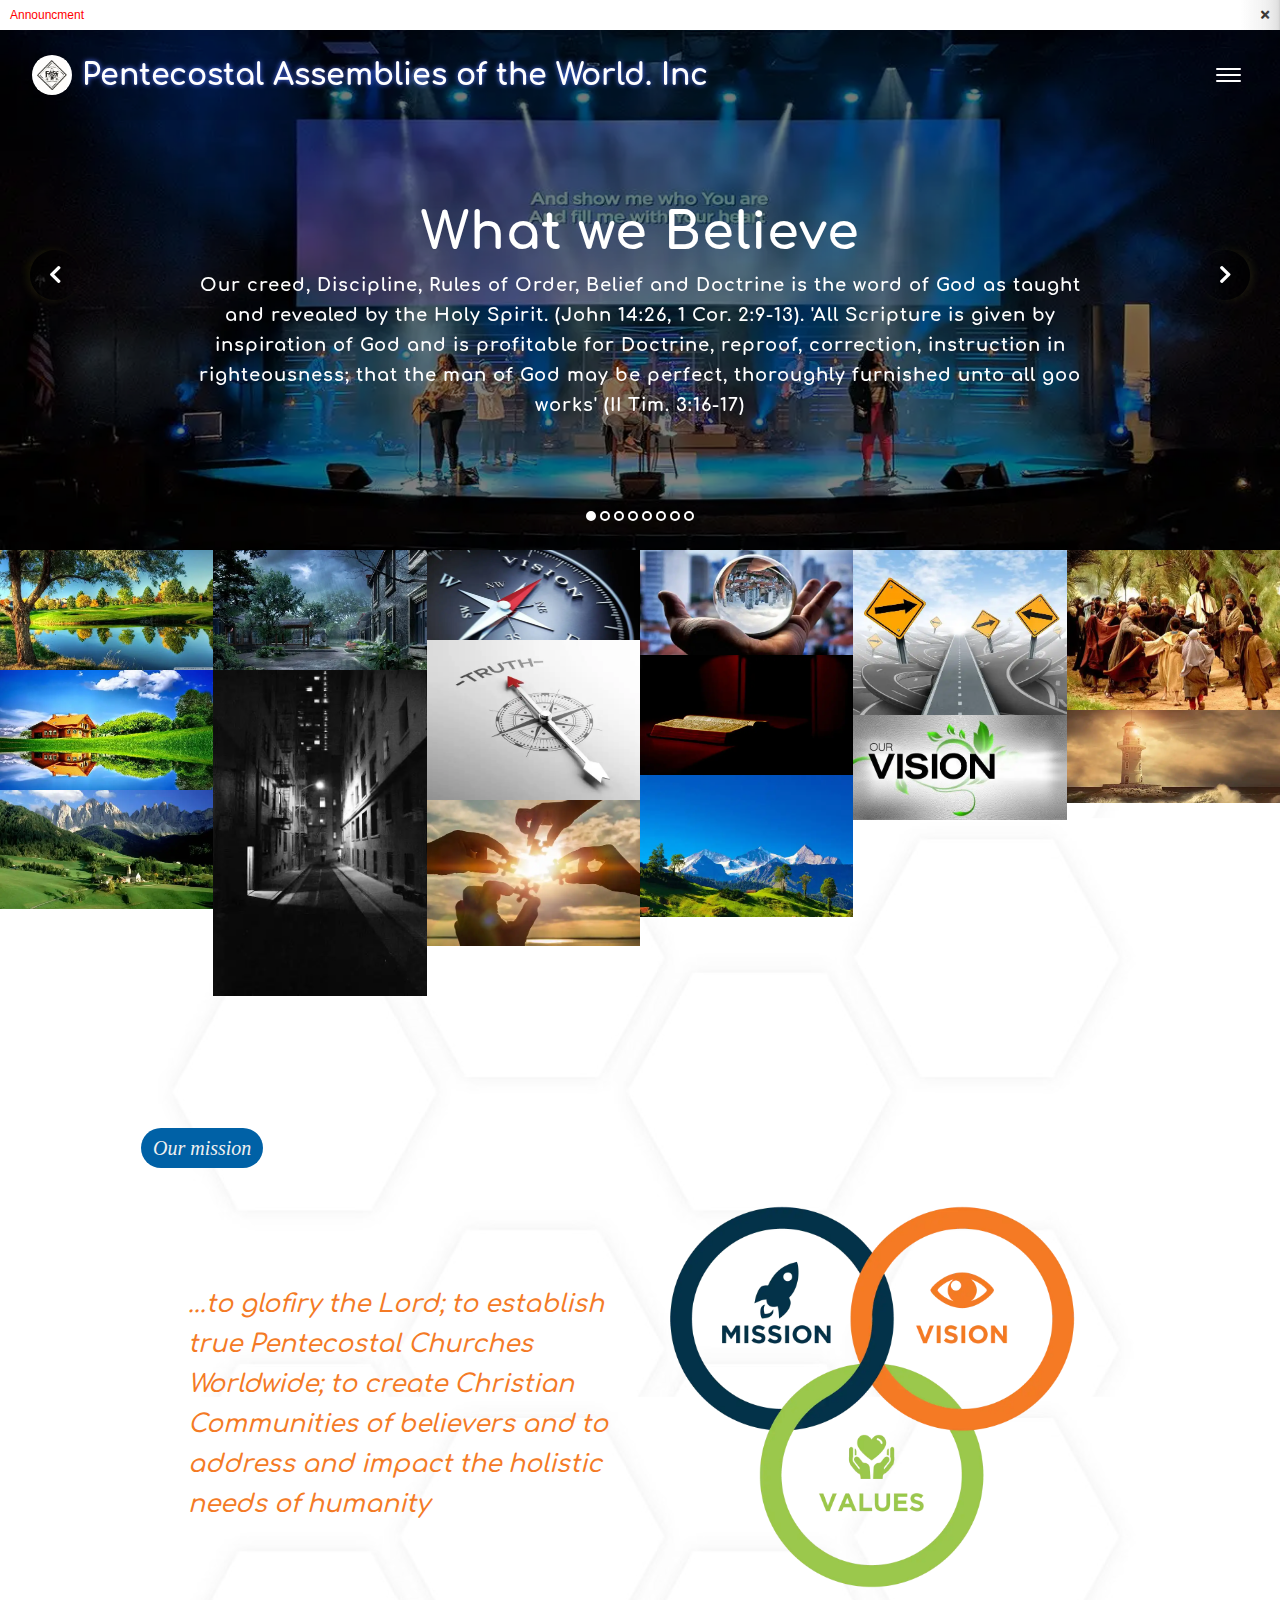
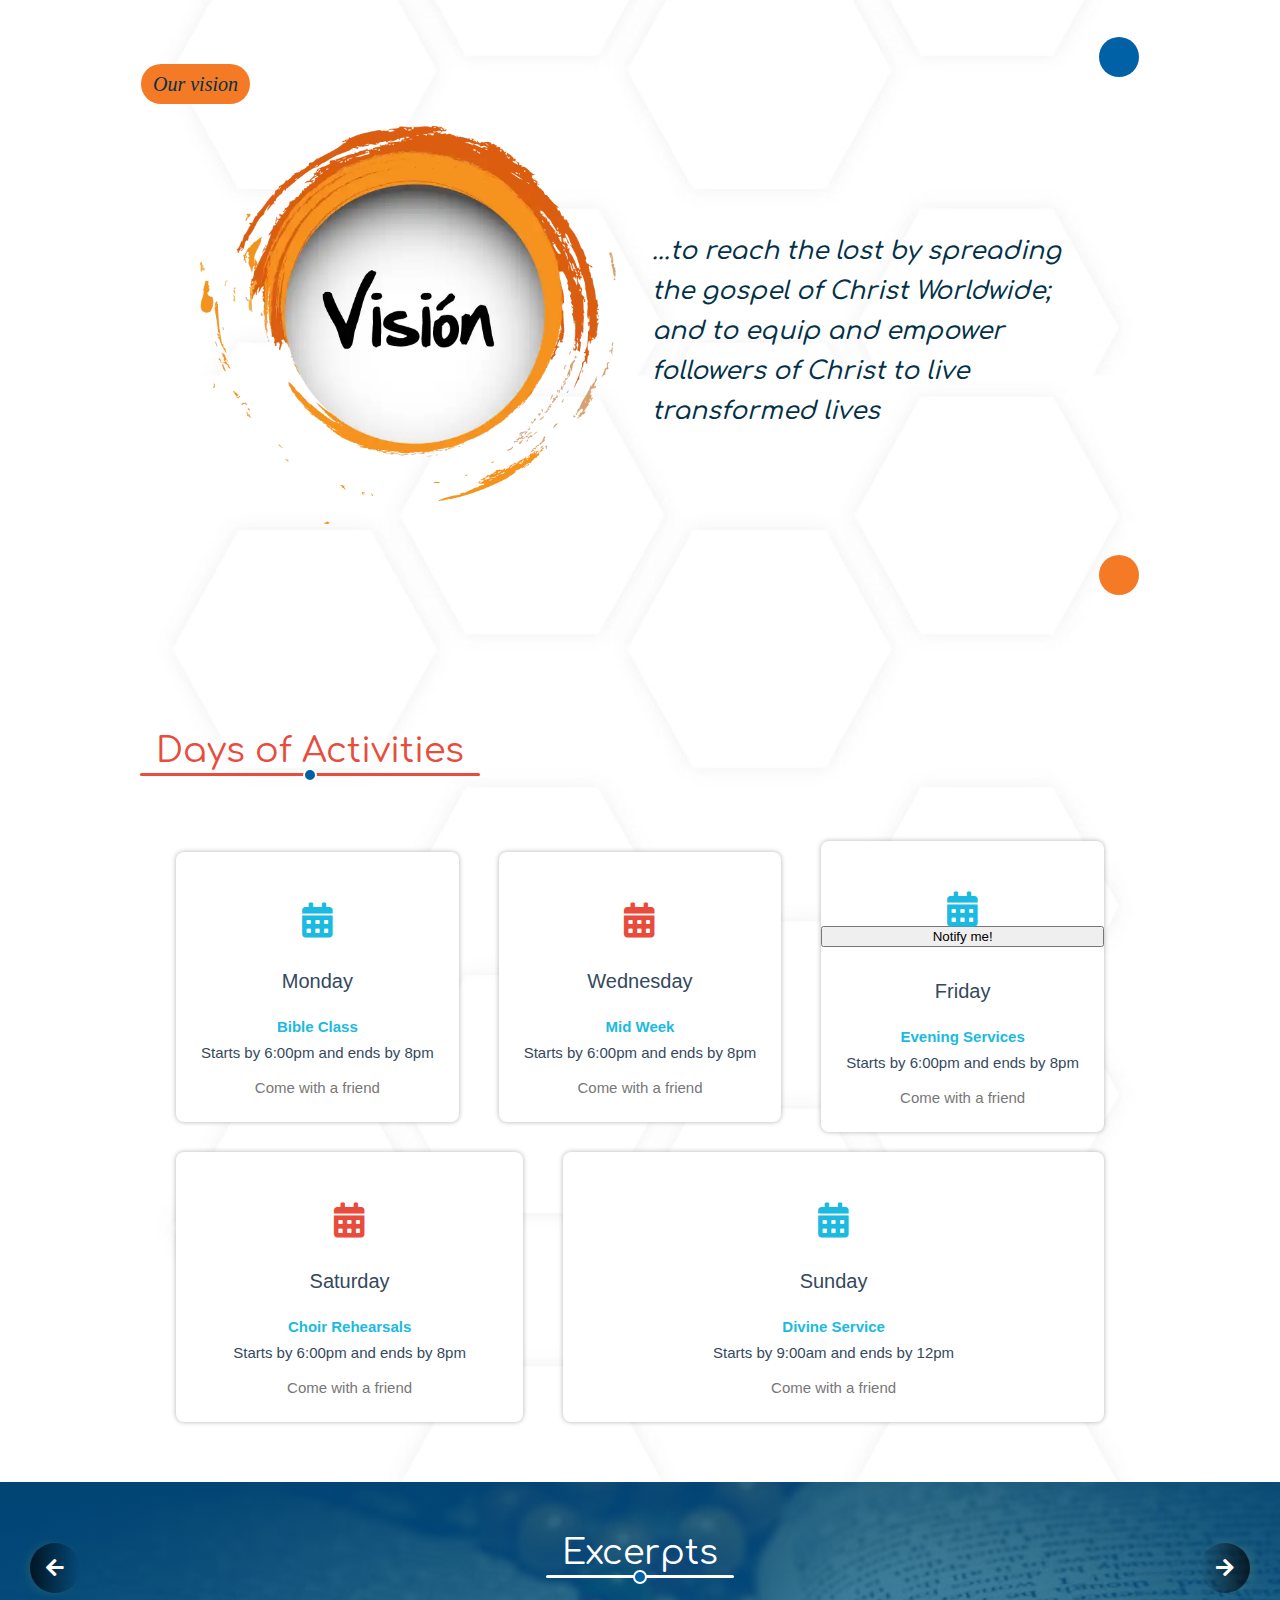
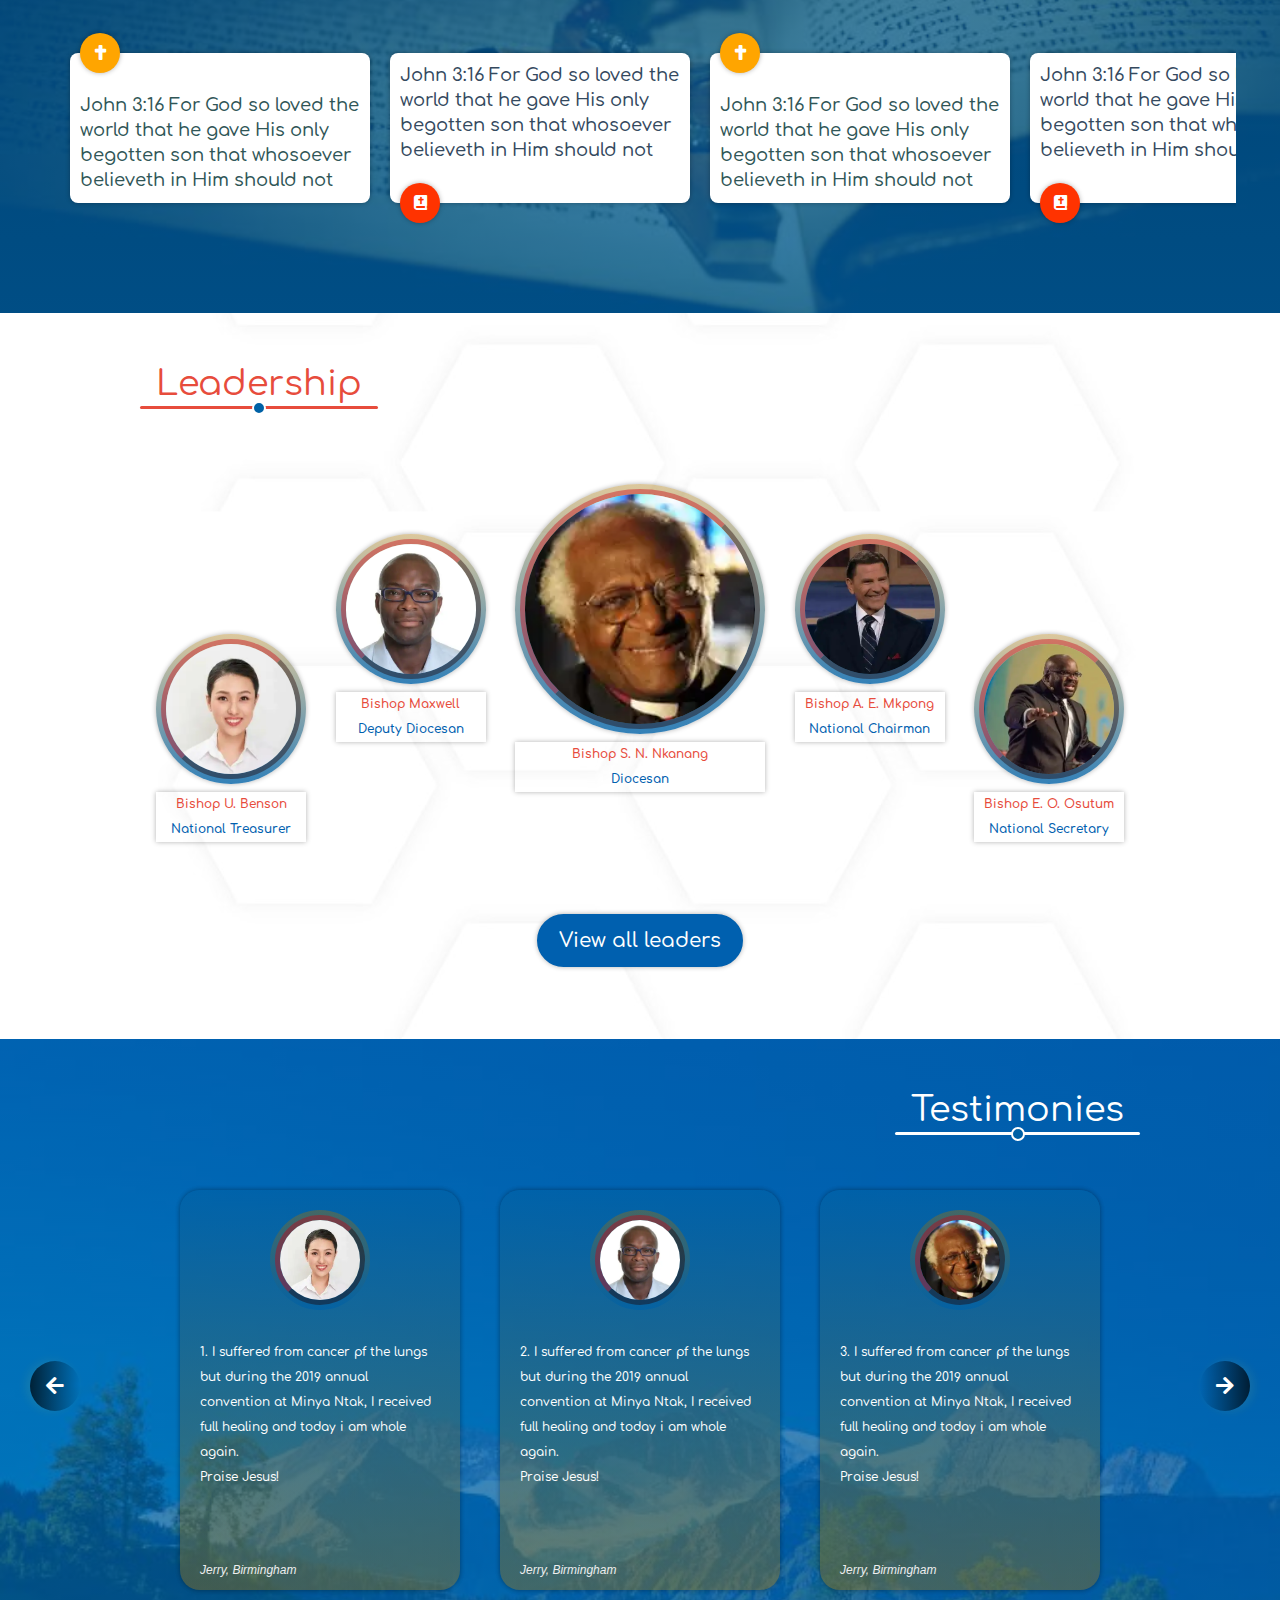
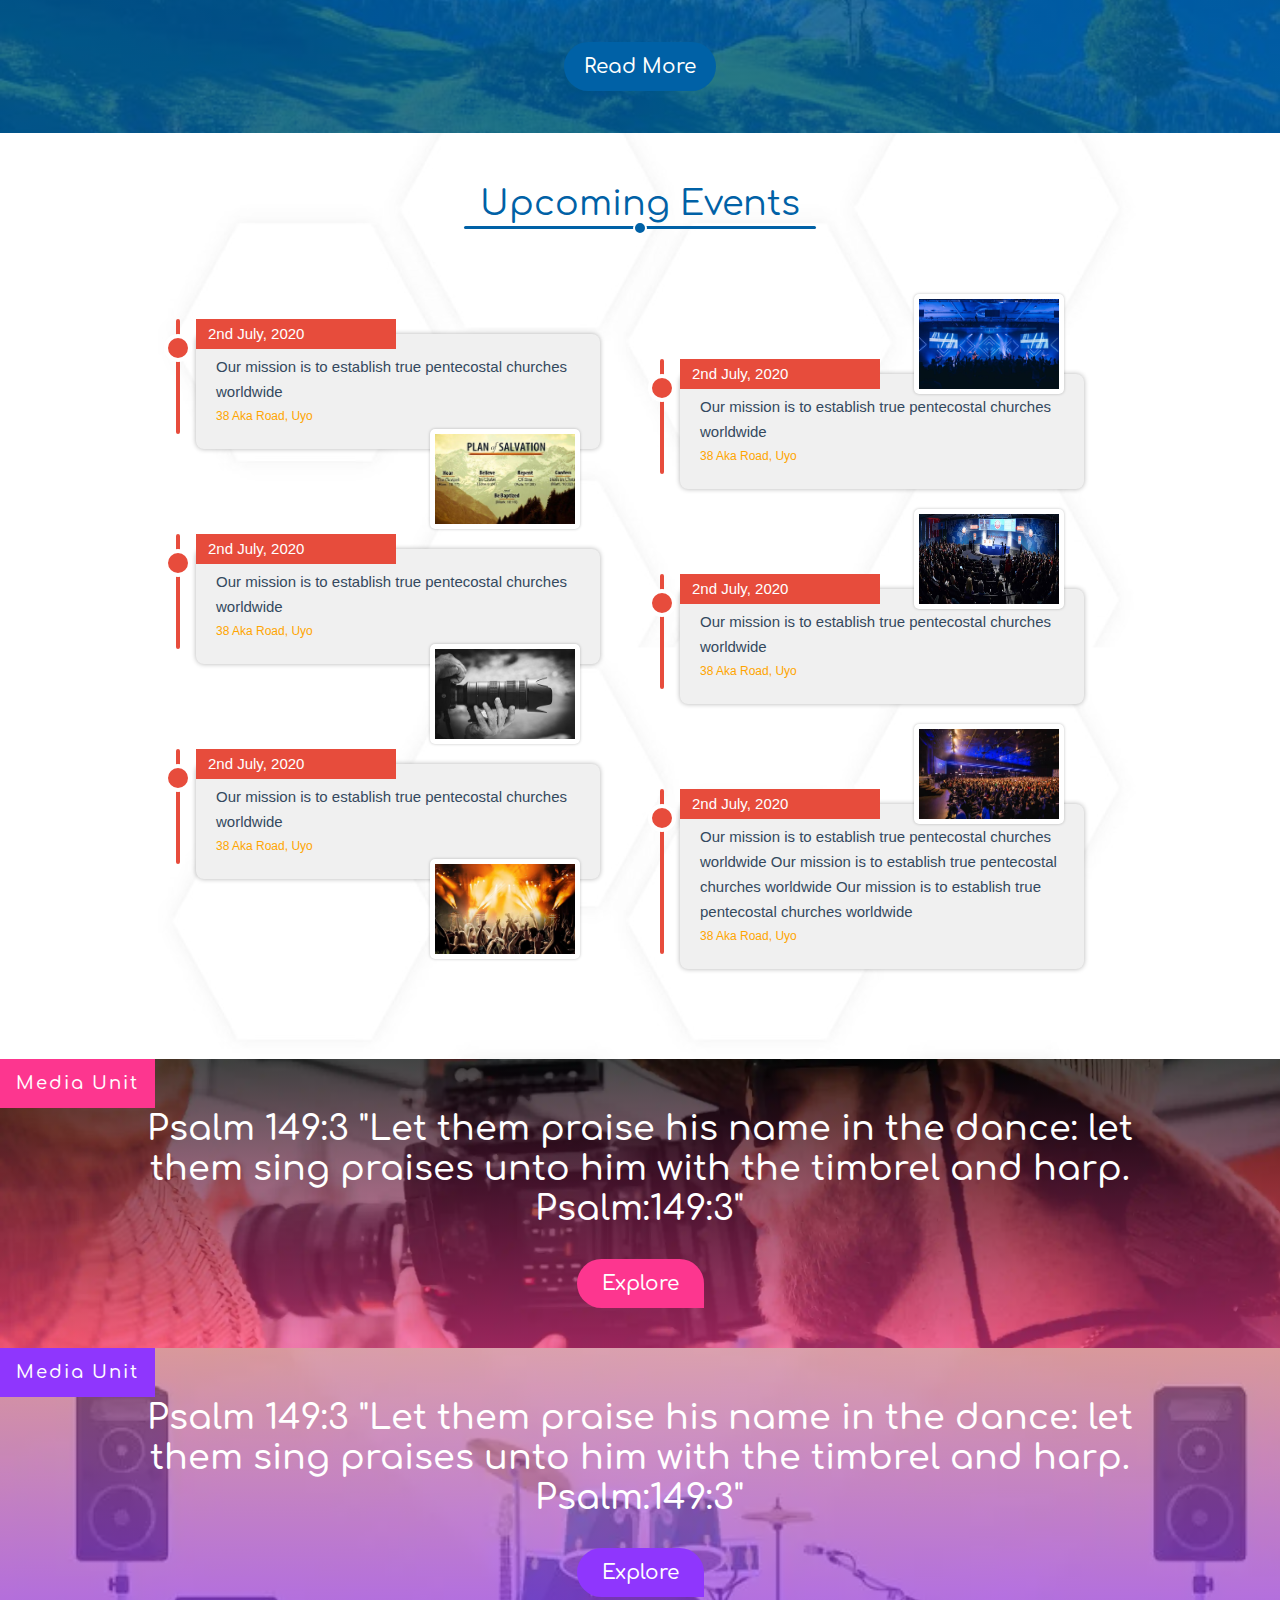
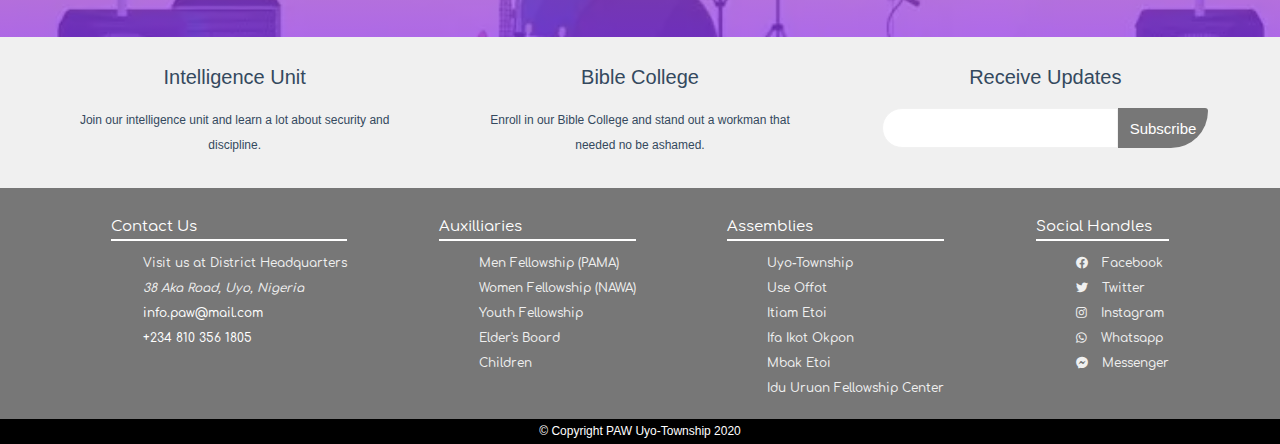
==== commit 7545f2ff: "Updates" ====
--- a/index.html
+++ b/index.html
@@ -748,7 +748,8 @@
 	<!-- Body Ends -->
 	
 	<!-- Scripts -->
-        <script type="text/javascript">
+		<script type="text/javascript">
+		
 			const preload_files = document.querySelectorAll("link");			
 			preload_files.forEach(file => {
 				let mime_type = file.type || file.getAttribute("type");
@@ -794,7 +795,7 @@
 
 				notificationButton.addEventListener('click', function () {
 
-					const swRegistration = await registerServiceWorker();
+					const swRegistration = registerServiceWorker();
 					if (window.Notification && Notification.permission === "granted") {
 						swRegistration.showNotification(title, options);
 					} else if (window.Notification && Notification.permission !== "denied") {
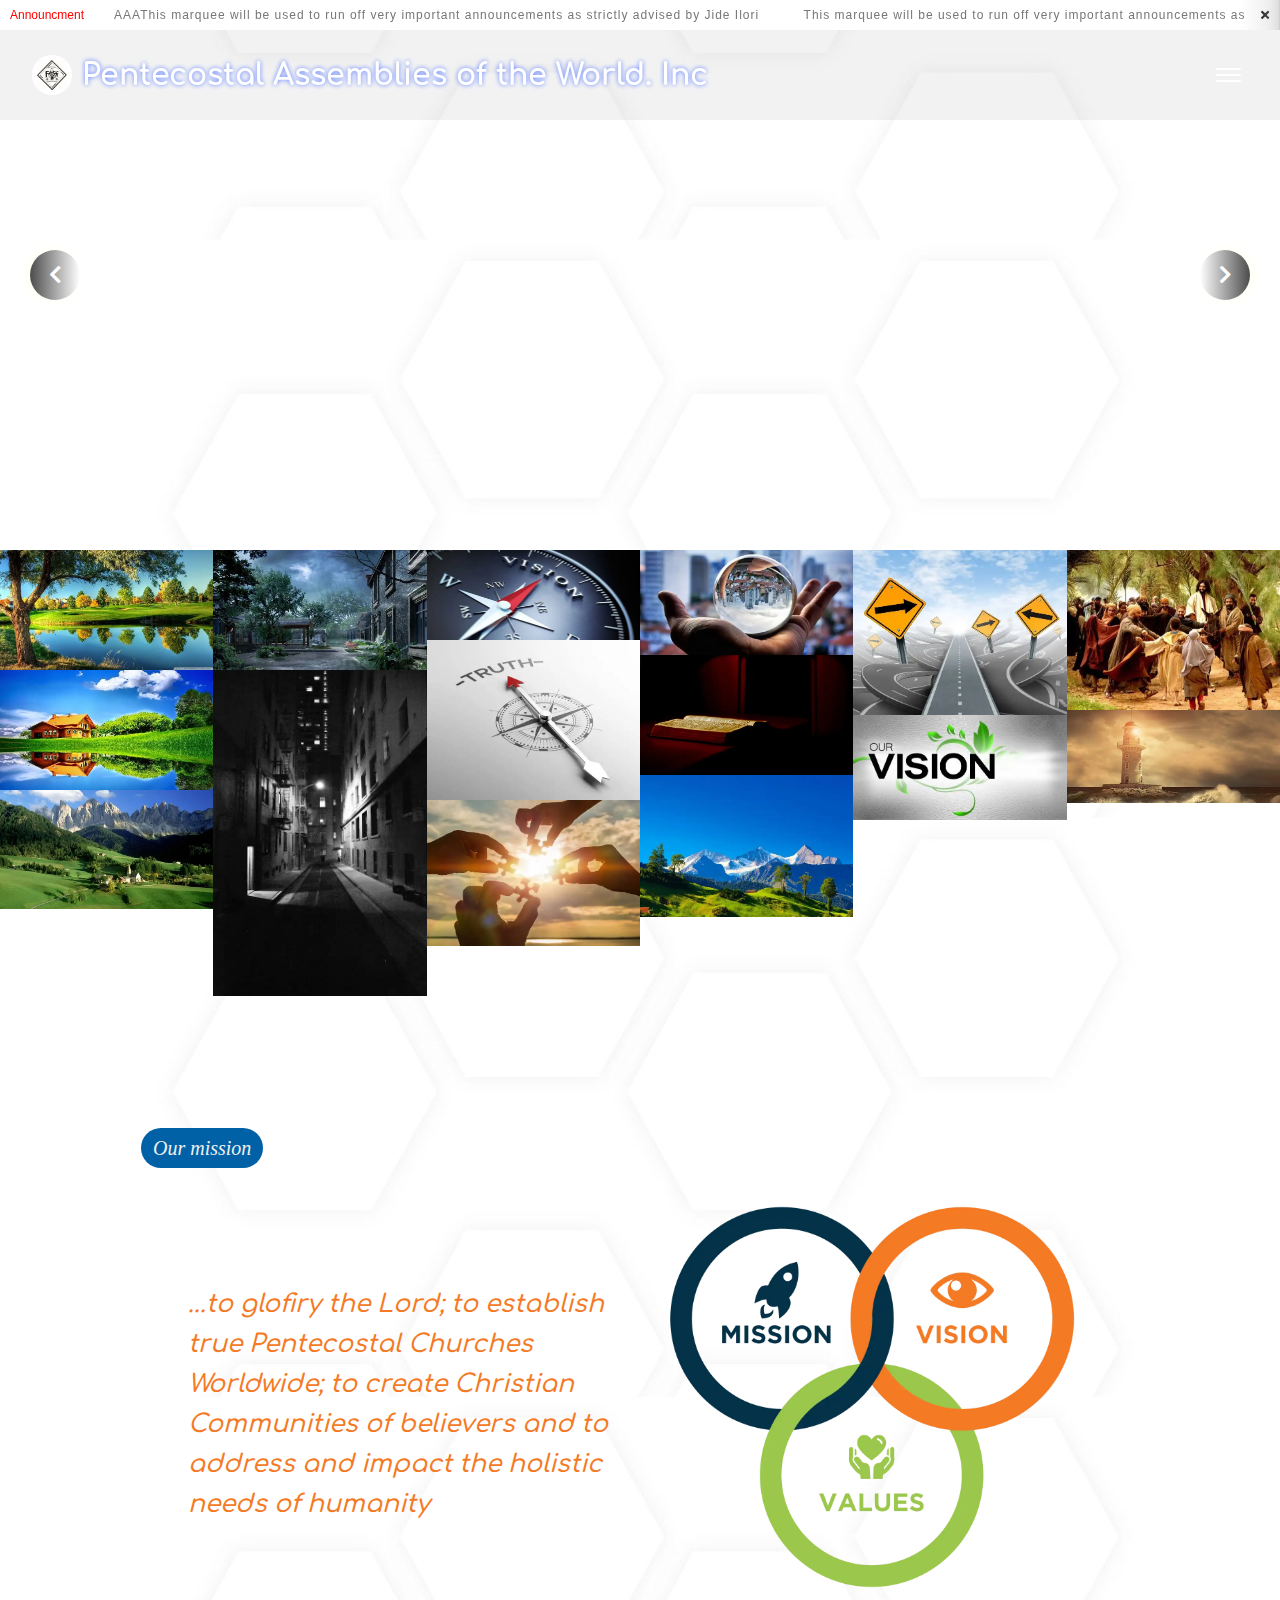
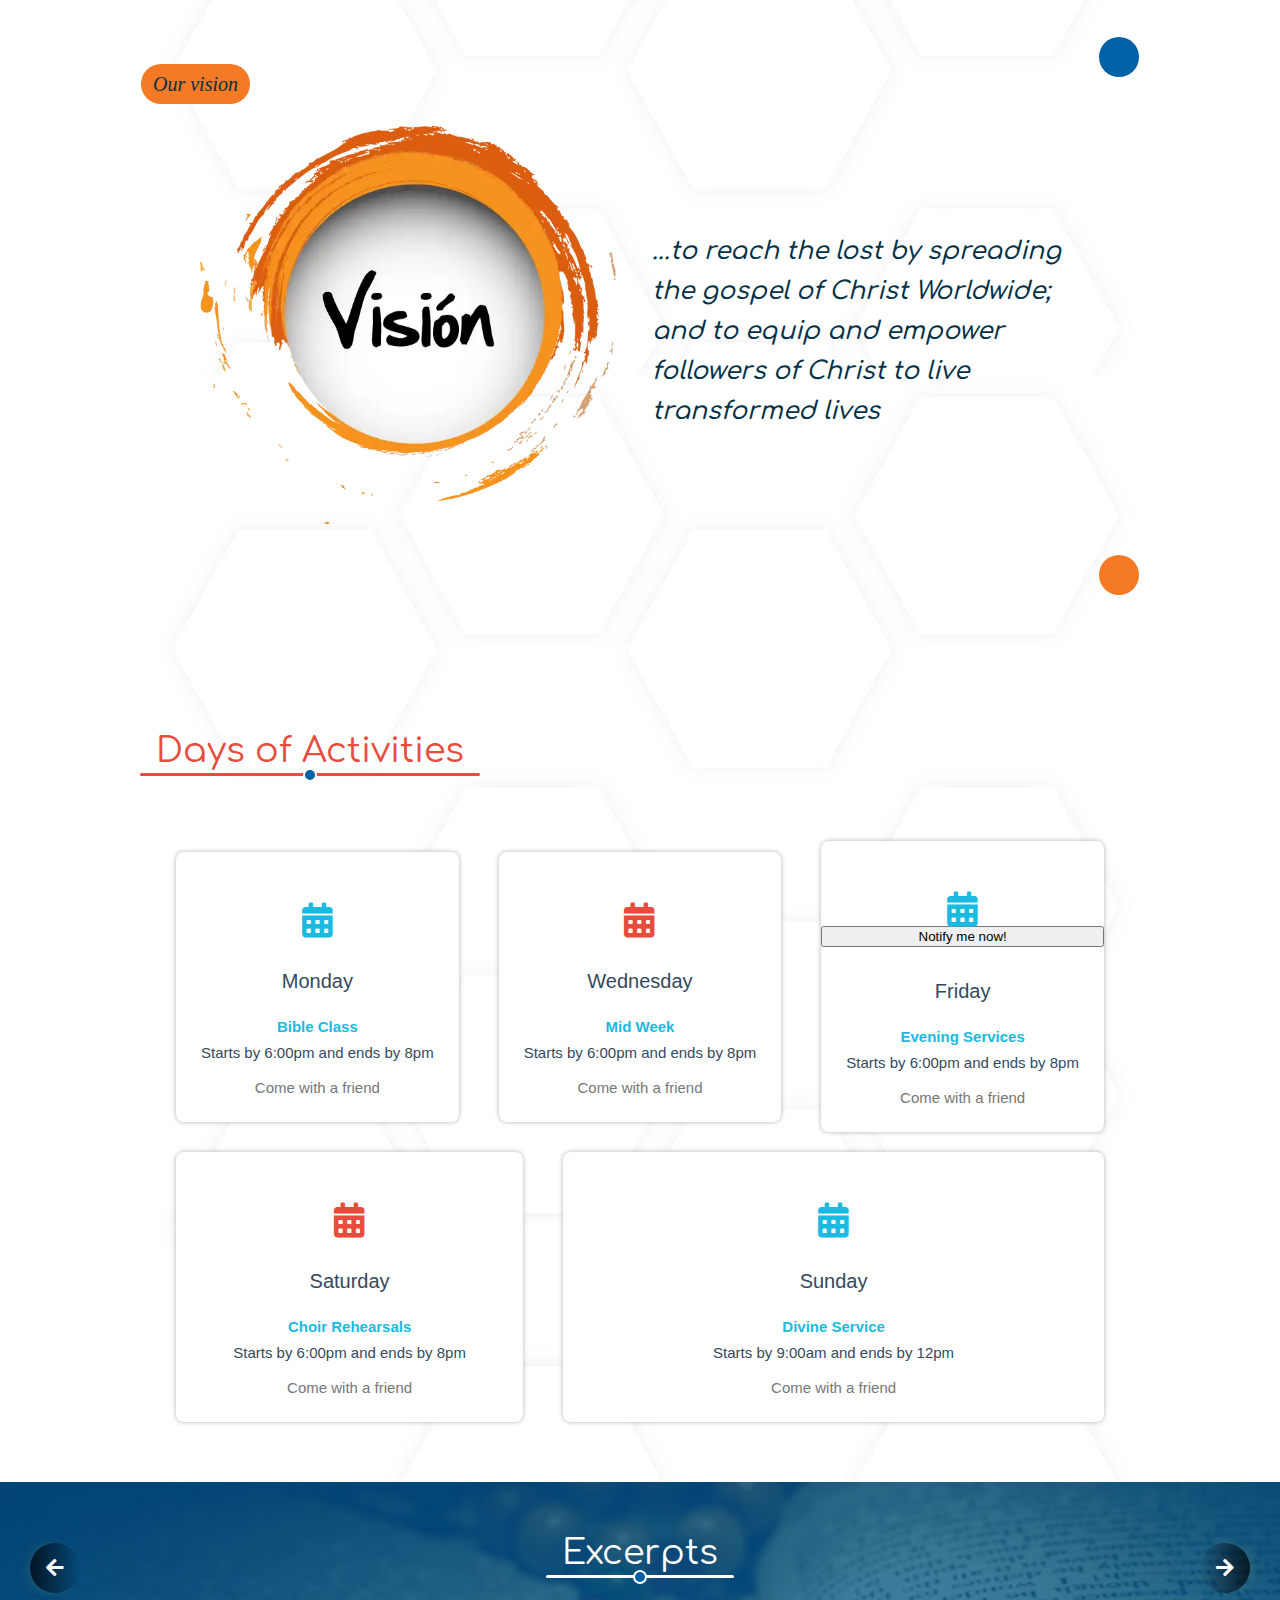
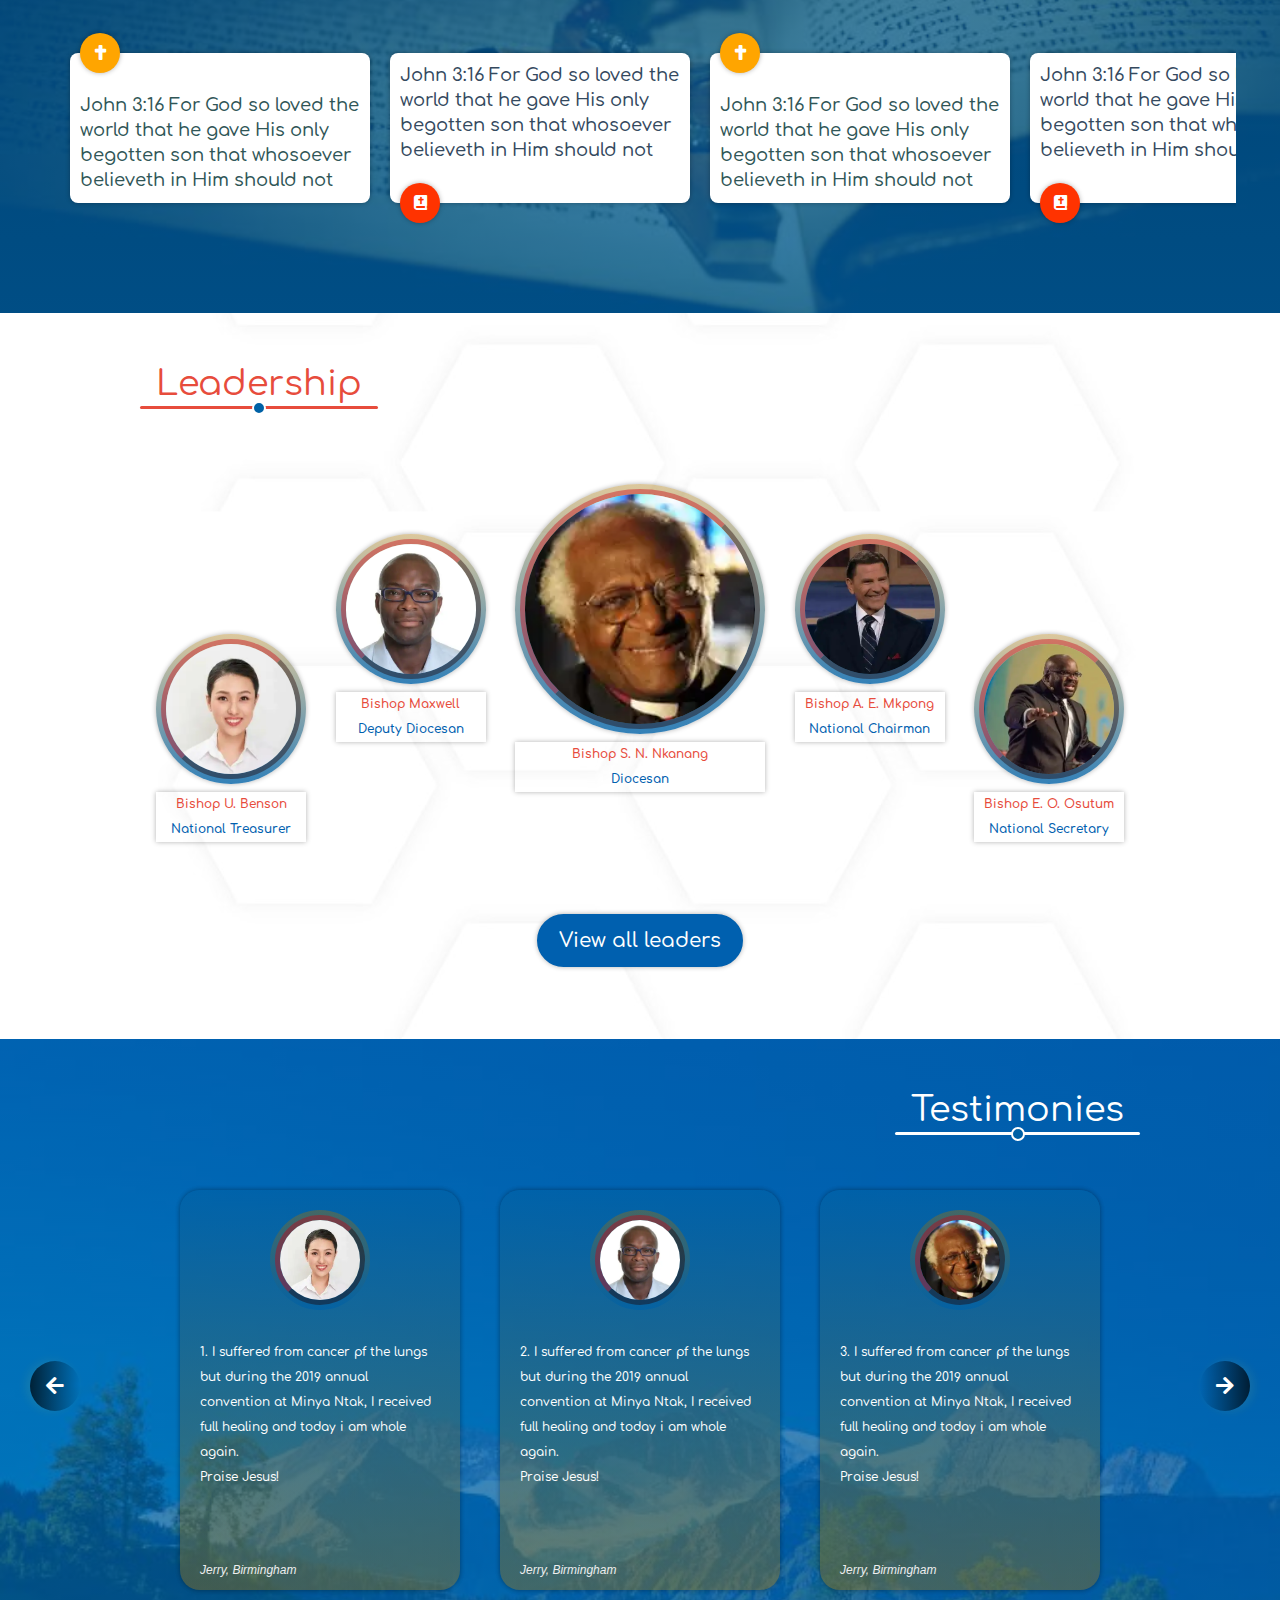
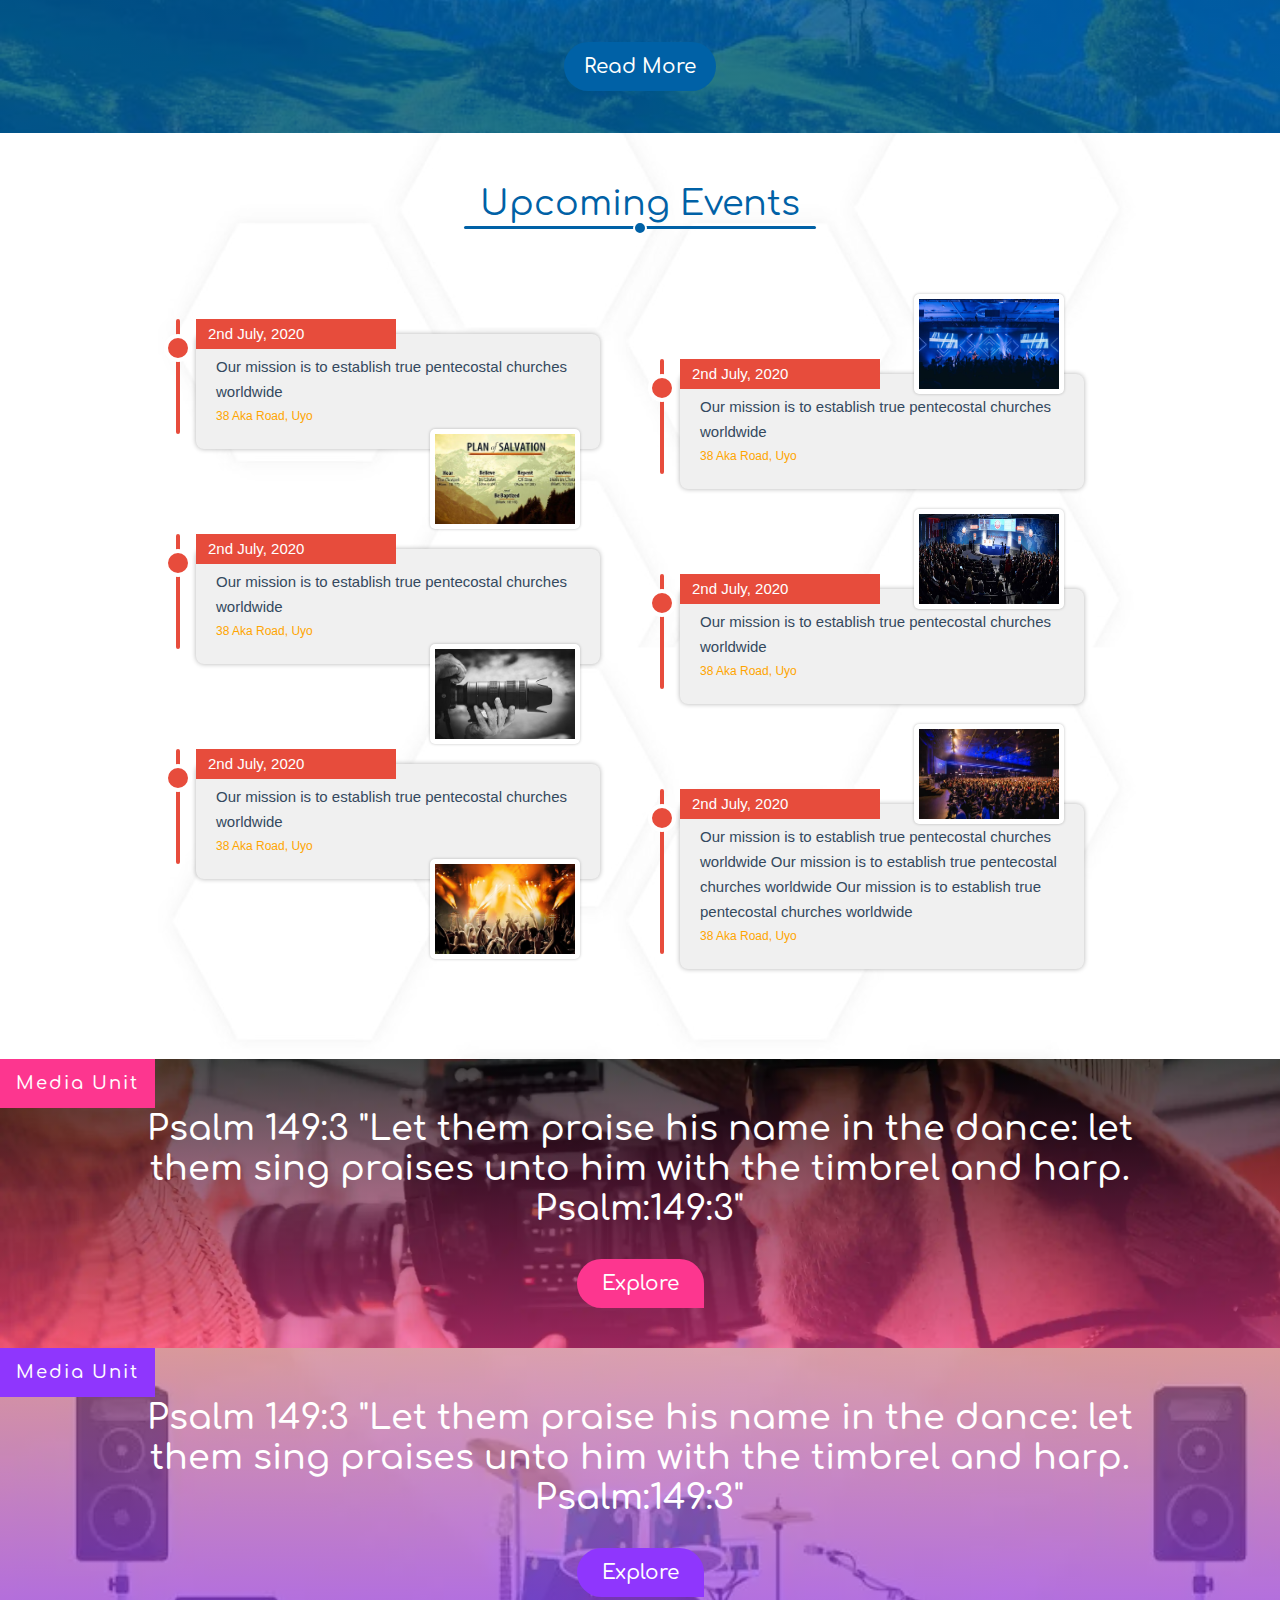
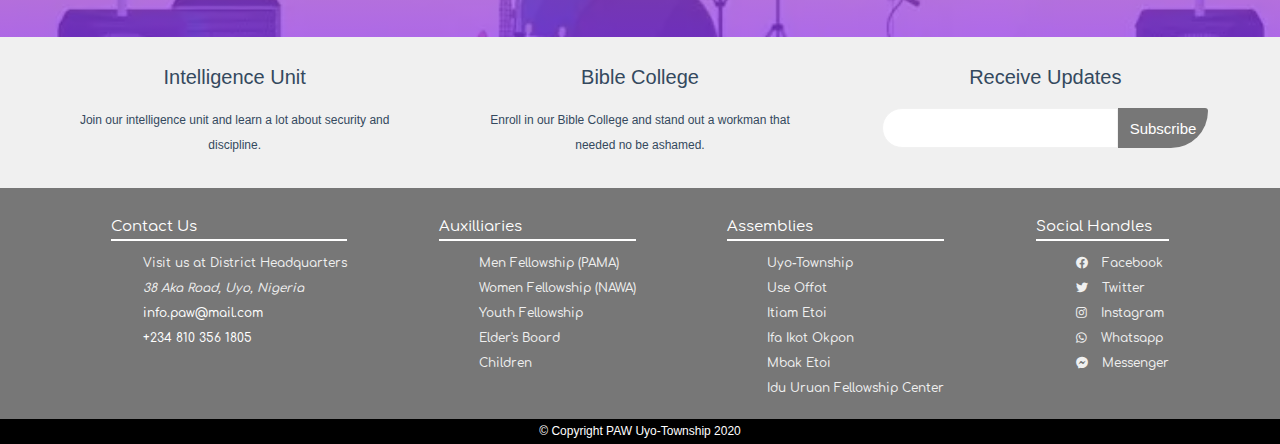
==== commit 2eab3e9c: "Update index.html" ====
--- a/index.html
+++ b/index.html
@@ -214,7 +214,7 @@
 						<div class="day-and-activity">
 							<div class="day-icon">
 								<i class="fa fa-calendar-alt"></i>
-							</div><button id="notificationTrigger">Notify me!</button>				
+							</div><button id="notificationTrigger">Notify me now!</button>				
 							<div class="programme">
 								<div class="day">Friday</div>
 								<div class="programme-title text-bold">
@@ -770,7 +770,7 @@
 						.register('/service-worker.js')
 						.then(function(registration) {
 							console.log("Service Worker Registered");
-							return registration;
+							swRegistration = registration;
 						})
 					}
 				}
@@ -780,9 +780,9 @@
 				const notificationButton = document.getElementById('notificationTrigger');
 				const title = 'Push Codelab';
 				const options = {
-					body: 'Yay it works.',
-					icon: '/Images/PAW.png',
-					badge: '/Images/PAW.png'
+					body: 'Yay it works from index page.',
+					icon: '/Images/Logo/PAW.png',
+					badge: '/Images/Logo/PAW.png'
 				};
 
 				if (window.Notification && Notification.permission !== "granted") {
@@ -795,13 +795,12 @@
 
 				notificationButton.addEventListener('click', function () {
 
-					const swRegistration = registerServiceWorker();
 					if (window.Notification && Notification.permission === "granted") {
-						swRegistration.showNotification(title, options);
+						swRegistration. new Notification(title, options);
 					} else if (window.Notification && Notification.permission !== "denied") {
 						Notification.requestPermission(function (status) {
 							if (status === "granted") {
-								swRegistration.showNotification(title, options);
+								swRegistration.new Notification(title, options);
 							} else {
 								alert("Hi for chrome!");
 							}
--- a/Css/PAW_responsive.css
+++ b/Css/PAW_responsive.css
@@ -33,7 +33,7 @@
 	
 	.header {padding:5px;}	
 	.brand-name {font-size:2rem;height:auto;text-align:center;}	
-	.brand-name-on-scroll {font-size:1.5rem;}
+	.brand-name-on-scroll {font-size:1.3rem;}
 
 	/*.slide-menu {padding:12px 8px;}*/
         .slide-menu a {margin:5px auto;width:100%;}
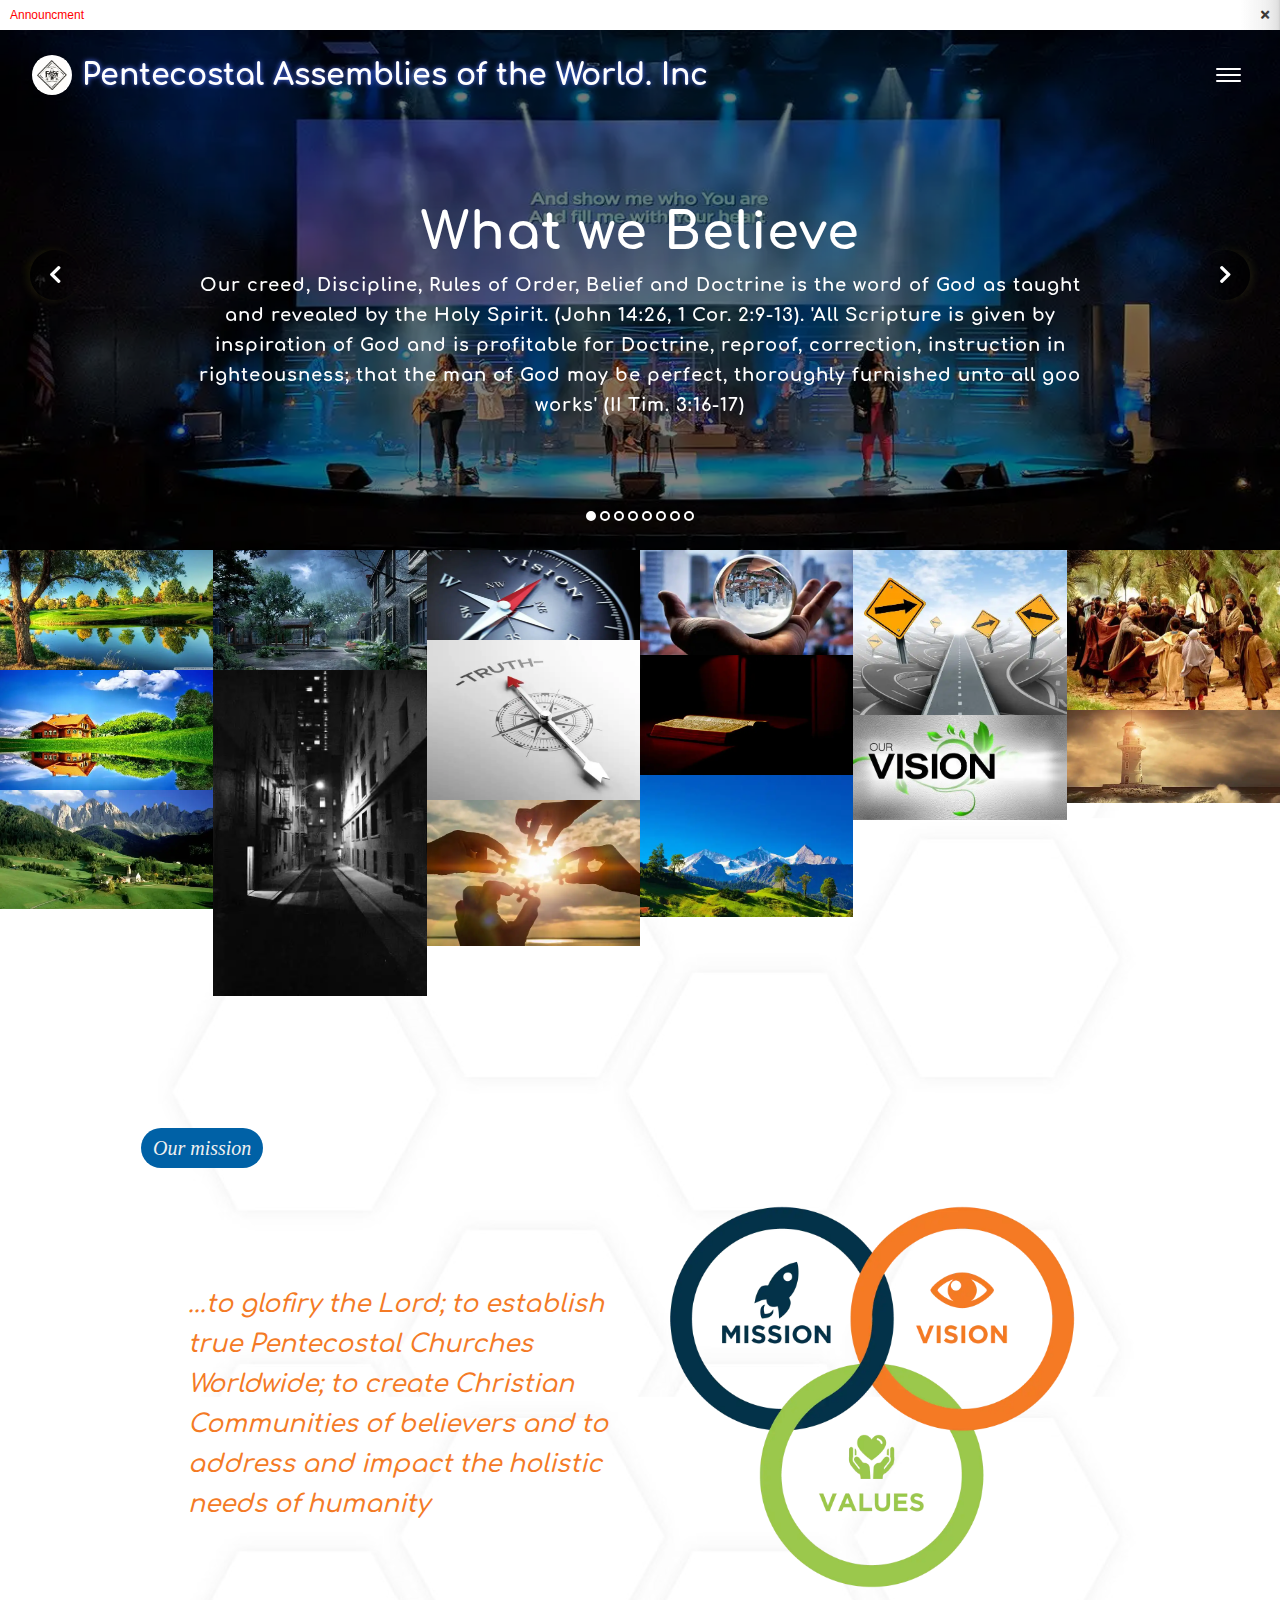
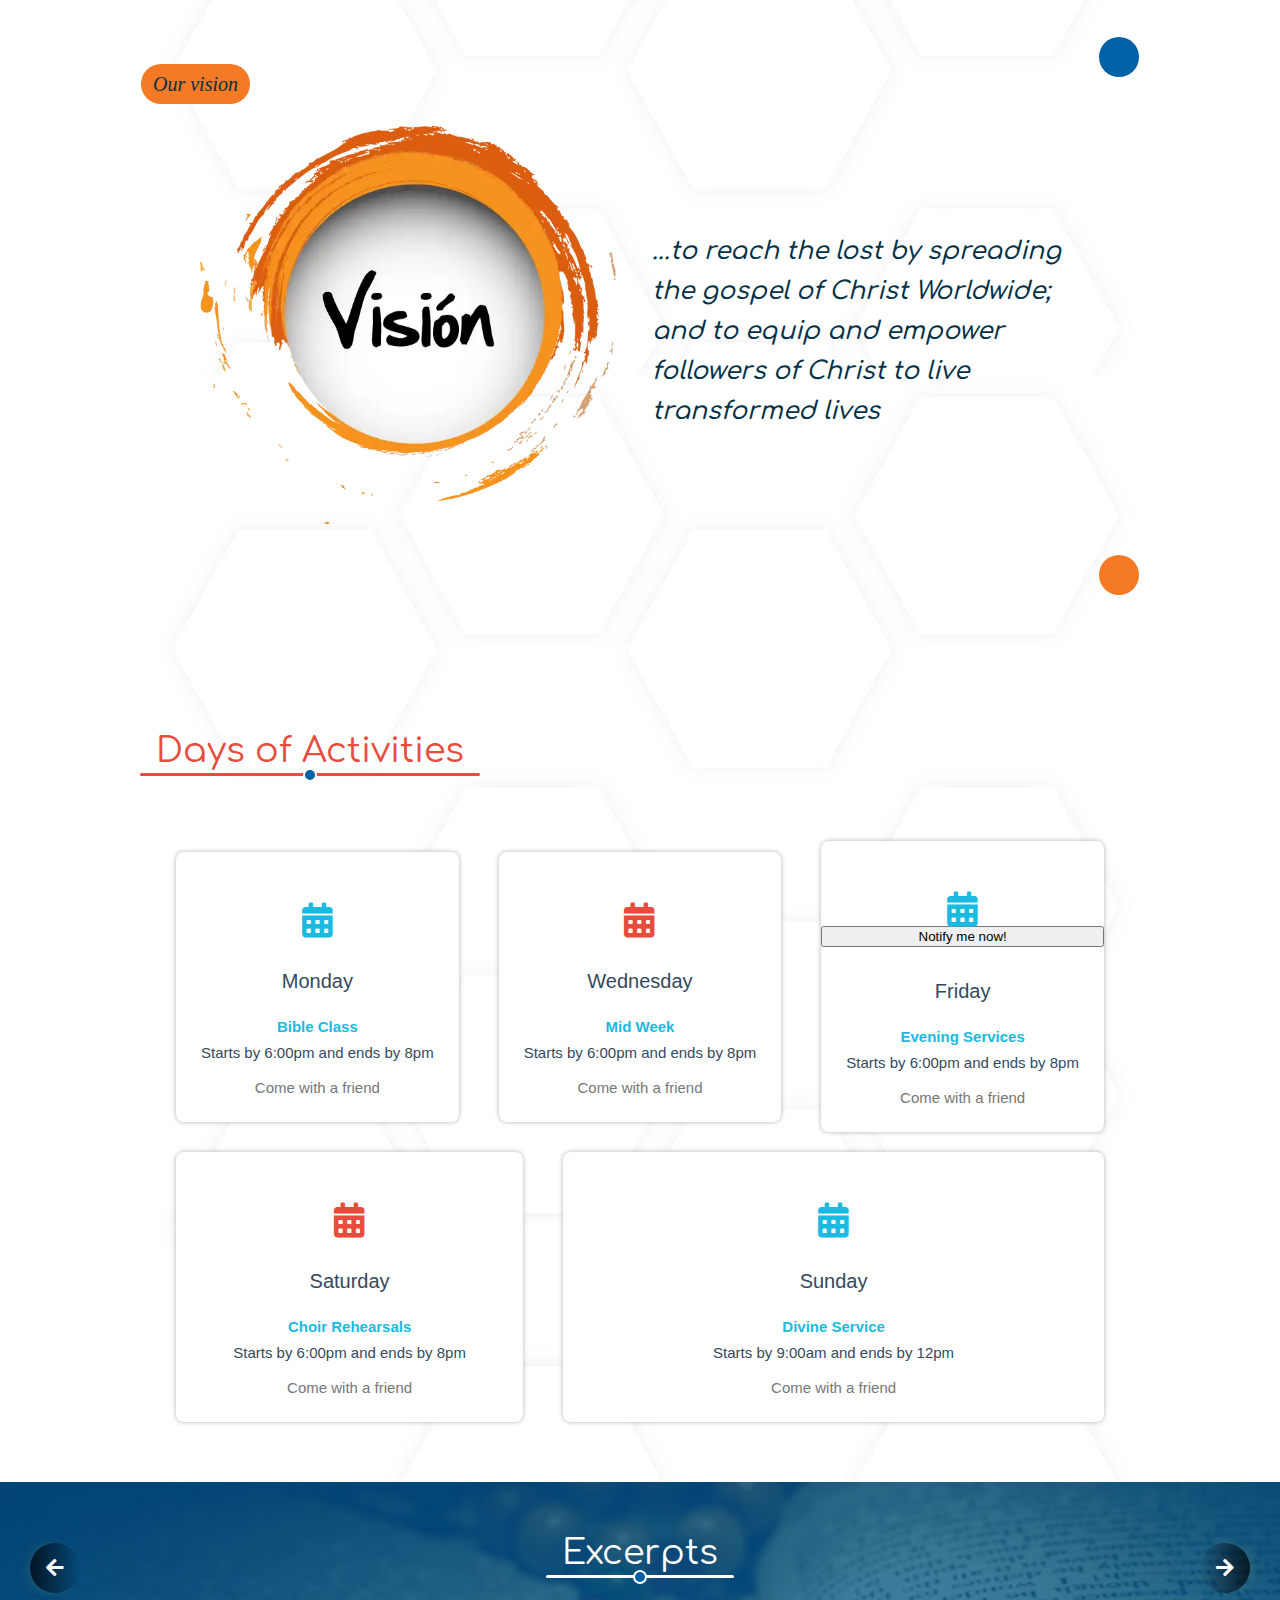
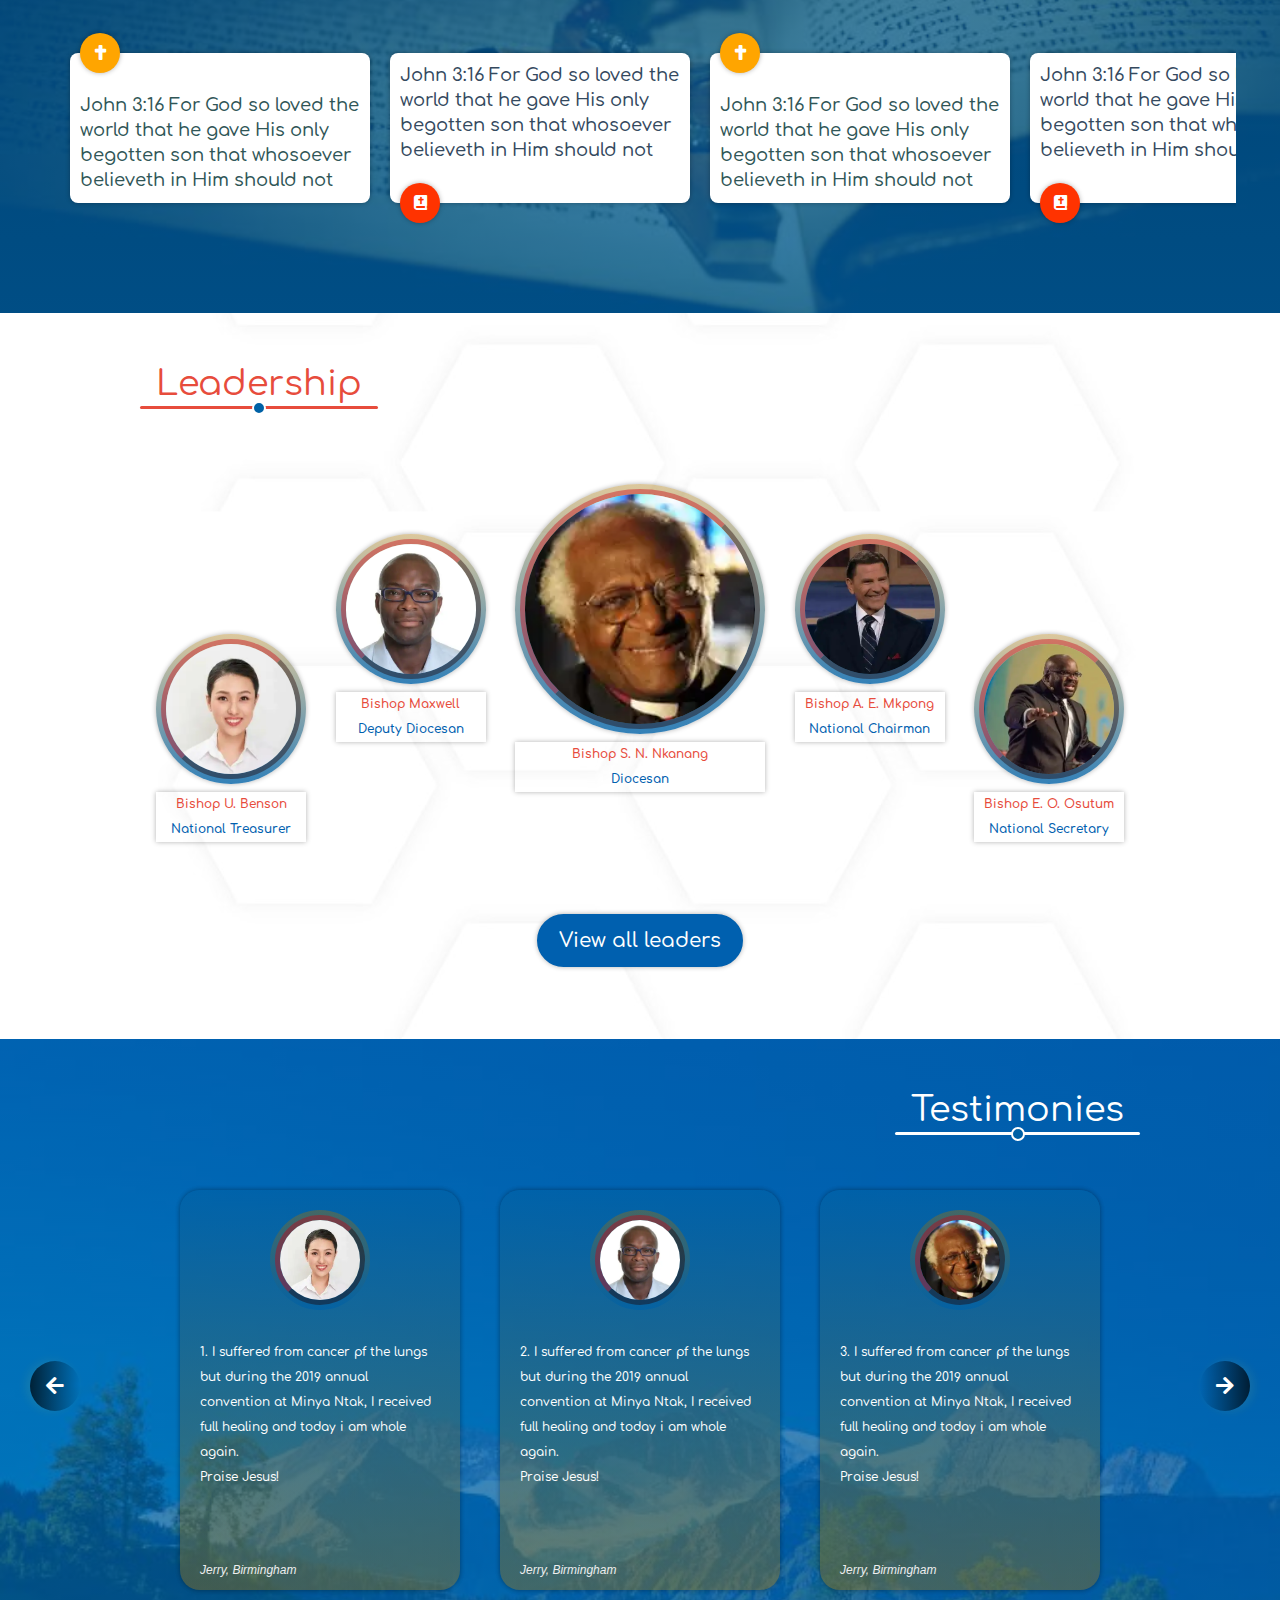
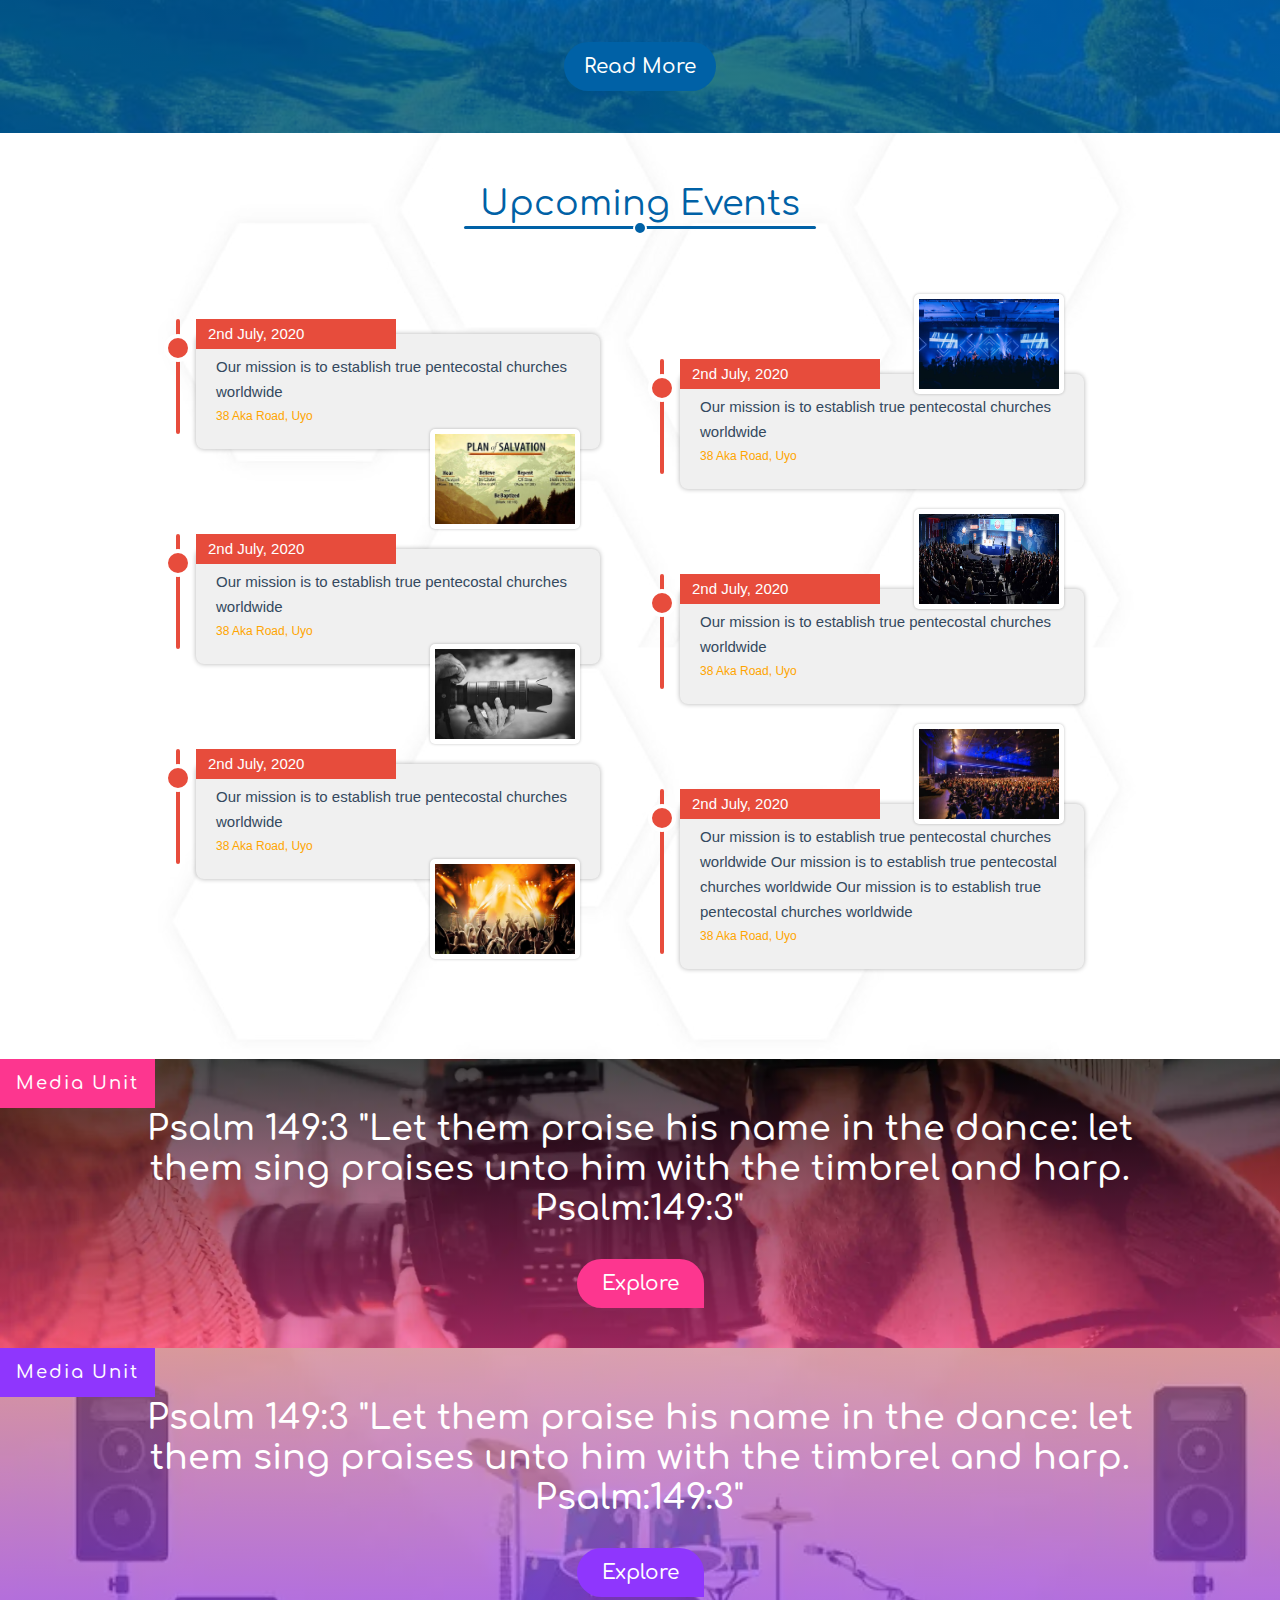
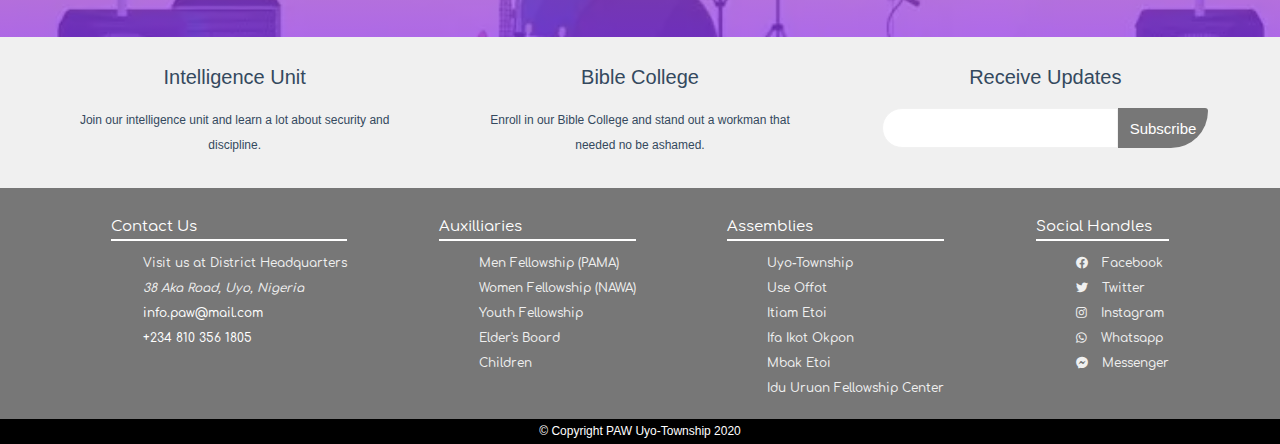
==== commit 15a200fd: "Update index.html" ====
--- a/index.html
+++ b/index.html
@@ -796,11 +796,11 @@
 				notificationButton.addEventListener('click', function () {
 
 					if (window.Notification && Notification.permission === "granted") {
-						swRegistration. new Notification(title, options);
+						let vd = new Notification(title, options);
 					} else if (window.Notification && Notification.permission !== "denied") {
 						Notification.requestPermission(function (status) {
 							if (status === "granted") {
-								swRegistration.new Notification(title, options);
+								let vd = new Notification(title, options);
 							} else {
 								alert("Hi for chrome!");
 							}
